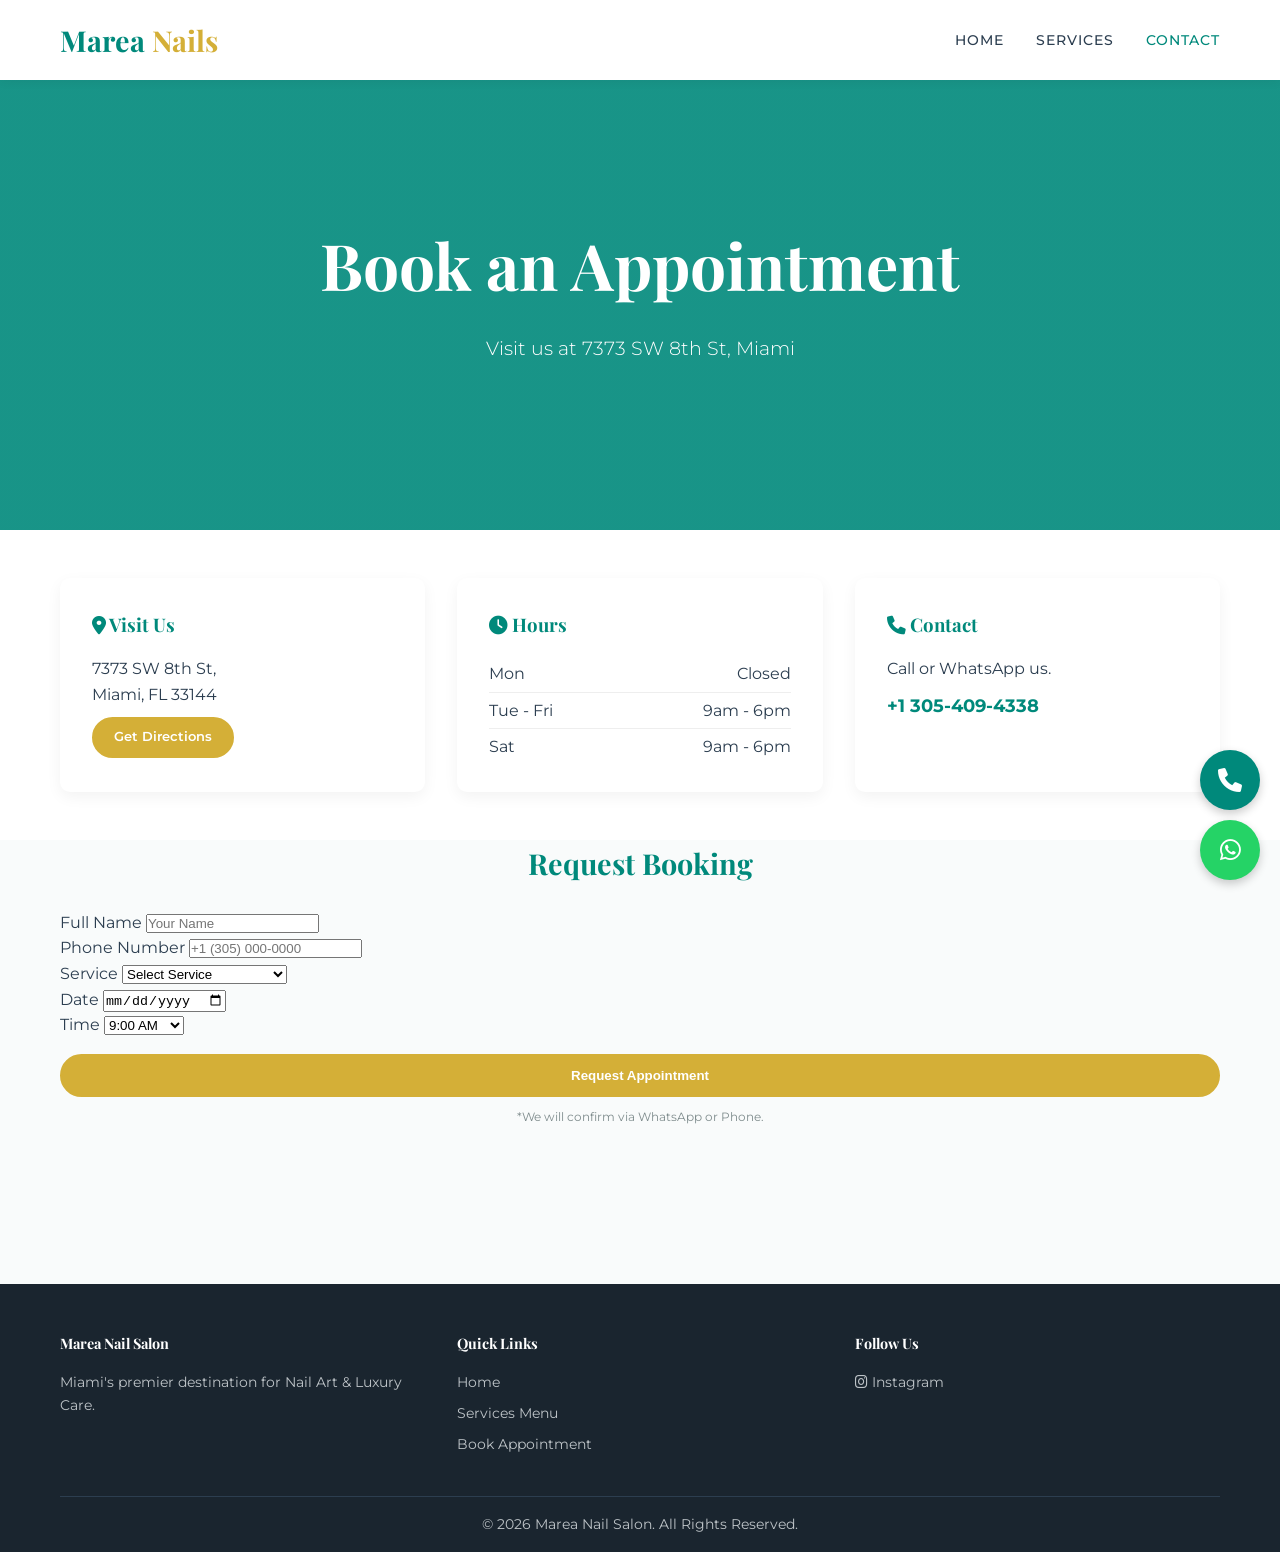
==== contact.html @ 8ba0d883 "Update contact.html" ====
<!DOCTYPE html>
<html lang="en">
<head>
    <meta charset="UTF-8">
    <meta name="viewport" content="width=device-width, initial-scale=1.0">
    <title>Book Appointment | Marea Nail Salon, Miami</title>
    <link rel="stylesheet" href="style.css">
    <link href="https://fonts.googleapis.com/css2?family=Montserrat:wght@300;400;600;700&family=Playfair+Display:wght@700&display=swap" rel="stylesheet">
    <link rel="stylesheet" href="https://cdnjs.cloudflare.com/ajax/libs/font-awesome/6.0.0/css/all.min.css">
</head>
<body>

    <!-- Floating Buttons -->
    <div class="floating-btns">
        <a href="tel:+13054094338" class="float-btn call-float" title="Call Us">
            <i class="fas fa-phone"></i>
        </a>
        <a href="https://wa.me/13054094338" target="_blank" class="float-btn wa-float" title="WhatsApp">
            <i class="fab fa-whatsapp"></i>
        </a>
    </div>

    <!-- Navigation -->
    <header>
        <div class="container nav-container">
            <a href="index.html" class="logo">Marea<span> Nails</span></a>
            <div class="hamburger" id="hamburger">
                <span class="bar"></span>
                <span class="bar"></span>
                <span class="bar"></span>
            </div>
            <ul class="nav-menu" id="nav-menu">
                <li><a href="index.html" class="nav-link">Home</a></li>
                <li><a href="services.html" class="nav-link">Services</a></li>
                <li><a href="contact.html" class="nav-link active">Contact</a></li>
            </ul>
        </div>
    </header>

    <!-- Inner Hero -->
    <section class="hero" style="height: 50vh; background: linear-gradient(rgba(0, 137, 123, 0.9), rgba(0, 137, 123, 0.9)), url('https://images.unsplash.com/photo-1522337360788-8b13dee7a37e?ixlib=rb-1.2.1&auto=format&fit=crop&w=1950&q=80');">
        <div class="container hero-content">
            <h1>Book an Appointment</h1>
            <p>Visit us at 7373 SW 8th St, Miami</p>
        </div>
    </section>

    <!-- Contact Details -->
    <section class="services-preview" style="background: var(--white); padding: 3rem 0;">
        <div class="container">
            <div class="service-grid">
                <div class="service-card" style="text-align: left;">
                    <h3><i class="fas fa-map-marker-alt"></i> Visit Us</h3>
                    <p style="margin-bottom: 10px;">7373 SW 8th St,<br>Miami, FL 33144</p>
                    <a href="https://www.google.com/maps/place/Marea+Nail+Salon" target="_blank" class="btn" style="font-size: 0.8rem; padding: 8px 20px;">Get Directions</a>
                </div>
                <div class="service-card" style="text-align: left;">
                    <h3><i class="fas fa-clock"></i> Hours</h3>
                    <ul style="list-style: none; padding: 0;">
                        <li style="display:flex; justify-content:space-between; border-bottom:1px solid #eee; padding: 5px 0;"><span>Mon</span> <span>Closed</span></li>
                        <li style="display:flex; justify-content:space-between; border-bottom:1px solid #eee; padding: 5px 0;"><span>Tue - Fri</span> <span>9am - 6pm</span></li>
                        <li style="display:flex; justify-content:space-between; margin-top: 5px;"><span>Sat</span> <span>9am - 6pm</span></li>
                    </ul>
                </div>
                <div class="service-card" style="text-align: left;">
                    <h3><i class="fas fa-phone"></i> Contact</h3>
                    <p style="margin-bottom: 10px;">Call or WhatsApp us.</p>
                    <p style="font-weight: bold; color: var(--primary-color); font-size: 1.1rem;">+1 305-409-4338</p>
                </div>
            </div>
        </div>
    </section>

    <!-- Booking Form Section (MOBILE RESPONSIVE) -->
    <section class="form-section">
        <div class="container">
            <div class="contact-form-wrapper">
                <h2 class="section-title" style="margin-bottom: 1.5rem; font-size: 1.8rem;">Request Booking</h2>
                <form class="booking-form" action="#" method="POST" onsubmit="return handleSubmit(event)">
                    <div class="form-group">
                        <label for="name">Full Name</label>
                        <input type="text" id="name" name="name" required placeholder="Your Name">
                    </div>
                    
                    <div class="form-group">
                        <label for="phone">Phone Number</label>
                        <input type="tel" id="phone" name="phone" required placeholder="+1 (305) 000-0000">
                    </div>

                    <div class="form-group">
                        <label for="service-select">Service</label>
                        <select id="service-select" name="service" required>
                            <option value="" disabled selected>Select Service</option>
                            <option value="manicure">Classic Manicure ($25)</option>
                            <option value="gel-mani">Gel Manicure ($40)</option>
                            <option value="pedicure">Spa Pedicure ($45)</option>
                            <option value="acrylic">Acrylic Full Set ($65)</option>
                            <option value="sns">Gel Powder / SNS ($55)</option>
                            <option value="nail-art">Nail Art (+$5)</option>
                        </select>
                    </div>

                    <div class="form-group-row">
                        <div class="form-group">
                            <label for="date">Date</label>
                            <input type="date" id="date" name="date" required>
                        </div>
                        <div class="form-group">
                            <label for="time">Time</label>
                            <select id="time" name="time" required>
                                <option value="09:00">9:00 AM</option>
                                <option value="10:00">10:00 AM</option>
                                <option value="11:00">11:00 AM</option>
                                <option value="12:00">12:00 PM</option>
                                <option value="13:00">1:00 PM</option>
                                <option value="14:00">2:00 PM</option>
                                <option value="15:00">3:00 PM</option>
                                <option value="16:00">4:00 PM</option>
                                <option value="17:00">5:00 PM</option>
                            </select>
                        </div>
                    </div>

                    <button type="submit" class="btn" style="width: 100%; margin-top: 1rem;">Request Appointment</button>
                    <p style="font-size: 0.75rem; color: #7f8c8d; margin-top: 10px; text-align: center;">
                        *We will confirm via WhatsApp or Phone.
                    </p>
                </form>
            </div>
        </div>
    </section>

    <!-- Google Map Section -->
    <section class="map-section">
        <div class="container">
            <div class="map-wrapper">
                <iframe 
                    src="https://www.google.com/maps/embed?pb=!1m18!1m12!1m3!1d3593.2242495272693!2d-80.31745868454243!3d25.7629957!2m3!1f0!2f0!3f0!3m2!1i1024!2i768!4f13.1!3m3!1m2!1s0x88d9b927bfe1be6d%3A0x39bfb648c29a3a90!2sMarea%20Nail%20Salon!5e0!3m2!1sen!2sus!4v1656521342342!5m2!1sen!2sus" 
                    width="100%" 
                    height="100%" 
                    style="border:0;" 
                    allowfullscreen="" 
                    loading="lazy" 
                    referrerpolicy="no-referrer-when-downgrade">
                </iframe>
            </div>
        </div>
    </section>

    <!-- Footer -->
    <footer>
        <div class="container">
            <div class="footer-grid">
                <div class="footer-col">
                    <h4>Marea Nail Salon</h4>
                    <p>Miami's premier destination for Nail Art & Luxury Care.</p>
                </div>
                <div class="footer-col">
                    <h4>Quick Links</h4>
                    <ul>
                        <li><a href="index.html">Home</a></li>
                        <li><a href="services.html">Services Menu</a></li>
                        <li><a href="contact.html">Book Appointment</a></li>
                    </ul>
                </div>
                <div class="footer-col">
                    <h4>Follow Us</h4>
                    <a href="https://www.instagram.com/mareanailsalon/?hl=en" target="_blank"><i class="fab fa-instagram"></i> Instagram</a>
                </div>
            </div>
            <div class="copyright">
                &copy; <span id="year"></span> Marea Nail Salon. All Rights Reserved.
            </div>
        </div>
    </footer>

    <script src="script.js"></script>
    
    <!-- WhatsApp Form Handler -->
    <script>
        function handleSubmit(e) {
            e.preventDefault();
            const name = document.getElementById('name').value;
            const phone = document.getElementById('phone').value;
            const service = document.getElementById('service-select').options[document.getElementById('service-select').selectedIndex].text;
            const date = document.getElementById('date').value;
            const time = document.getElementById('time').value;
            const salonNumber = "13054094338";
            const message = `Hi Marea Nails, I would like to book an appointment:%0A*Name:* ${name}%0A*Phone:* ${phone}%0A*Service:* ${service}%0A*Date:* ${date}%0A*Time:* ${time}`;
            window.open(`https://wa.me/${salonNumber}?text=${message}`, '_blank');
        }
        document.addEventListener('DOMContentLoaded', function() {
            const dateInput = document.getElementById('date');
            const today = new Date().toISOString().split('T')[0];
            dateInput.setAttribute('min', today);
        });
    </script>
</body>
</html>
---- style.css ----
/* --- GLOBAL VARIABLES & RESET --- */
:root {
    --primary-color: #00897b;
    --primary-dark: #005d54;
    --accent-color: #d4af37;
    --text-dark: #2c3e50;
    --text-light: #7f8c8d;
    --bg-light: #f9fbfb;
    --white: #ffffff;
    --font-heading: 'Playfair Display', serif;
    --font-body: 'Montserrat', sans-serif;
}

* { margin: 0; padding: 0; box-sizing: border-box; }

body { font-family: var(--font-body); color: var(--text-dark); line-height: 1.6; background-color: var(--bg-light); overflow-x: hidden; }

a { text-decoration: none; color: inherit; transition: 0.3s; }
ul { list-style: none; }
img { max-width: 100%; display: block; }

h1, h2, h3 { font-family: var(--font-heading); font-weight: 700; color: var(--text-dark); }

.container { max-width: 1200px; margin: 0 auto; padding: 0 20px; }

.section-title { text-align: center; margin-bottom: 3rem; font-size: 2.5rem; color: var(--primary-color); }
.section-title span { color: var(--accent-color); }

/* --- HEADER --- */
header { background: var(--white); box-shadow: 0 2px 10px rgba(0,0,0,0.05); position: sticky; top: 0; z-index: 1000; }

.nav-container { display: flex; justify-content: space-between; align-items: center; height: 80px; position: relative; }

.logo { font-family: var(--font-heading); font-size: 1.8rem; color: var(--primary-color); font-weight: bold; }
.logo span { color: var(--accent-color); }

/* --- DESKTOP MENU --- */
.nav-menu { display: flex; gap: 2rem; }

.nav-menu a { font-weight: 500; font-size: 0.9rem; text-transform: uppercase; letter-spacing: 1px; }
.nav-menu a:hover, .nav-menu a.active { color: var(--primary-color); }

/* --- HAMBURGER ICON (HIDDEN ON DESKTOP) --- */
.hamburger { display: none; cursor: pointer; }
.bar { display: block; width: 25px; height: 3px; margin: 5px auto; background-color: var(--text-dark); transition: all 0.3s ease-in-out; }

/* --- HERO --- */
.hero { height: 90vh; background: linear-gradient(rgba(0, 137, 123, 0.8), rgba(0, 137, 123, 0.8)), url('https://images.unsplash.com/photo-1604654894610-df63bc536371?ixlib=rb-1.2.1&auto=format&fit=crop&w=1950&q=80'); background-size: cover; background-position: center; display: flex; align-items: center; justify-content: center; text-align: center; color: var(--white); }

.hero-content h1 { font-size: 4rem; margin-bottom: 1rem; color: var(--white); }
.hero-content p { font-size: 1.2rem; margin-bottom: 2rem; font-weight: 300; }

.btn { display: inline-block; padding: 12px 30px; background: var(--accent-color); color: var(--white); font-weight: 600; border-radius: 30px; border: 2px solid var(--accent-color); }
.btn:hover { background: transparent; color: var(--accent-color); }

/* --- INFO BAR --- */
.info-bar { background: var(--primary-color); color: var(--white); padding: 2rem 0; }
.info-grid { display: grid; grid-template-columns: repeat(auto-fit, minmax(250px, 1fr)); gap: 2rem; text-align: center; }
.info-item i { font-size: 1.5rem; margin-bottom: 0.5rem; color: var(--accent-color); }

/* --- SERVICES --- */
.services-preview { padding: 5rem 0; }
.service-grid { display: grid; grid-template-columns: repeat(auto-fit, minmax(300px, 1fr)); gap: 2rem; }
.service-card { background: var(--white); padding: 2rem; border-radius: 10px; box-shadow: 0 5px 15px rgba(0,0,0,0.05); text-align: center; transition: transform 0.3s; }
.service-card:hover { transform: translateY(-10px); }
.service-card h3 { margin-bottom: 1rem; color: var(--primary-color); }
.price { font-size: 1.2rem; font-weight: bold; color: var(--accent-color); margin-top: 1rem; display: block; }

/* --- FOOTER --- */
footer { background: #1a252f; color: #bdc3c7; padding: 3rem 0 1rem 0; font-size: 0.9rem; }
.footer-grid { display: grid; grid-template-columns: repeat(auto-fit, minmax(250px, 1fr)); gap: 2rem; margin-bottom: 2rem; }
.footer-col h4 { color: var(--white); margin-bottom: 1rem; font-family: var(--font-heading); }
.footer-col ul li { margin-bottom: 0.5rem; }
.copyright { text-align: center; padding-top: 1rem; border-top: 1px solid #2c3e50; }

/* --- FLOATING BUTTONS --- */
.floating-btns { position: fixed; bottom: 20px; right: 20px; display: flex; flex-direction: column; gap: 10px; z-index: 999; }
.float-btn { display: flex; align-items: center; justify-content: center; width: 60px; height: 60px; border-radius: 50%; color: white; font-size: 1.5rem; box-shadow: 0 4px 10px rgba(0,0,0,0.2); transition: transform 0.3s; }
.float-btn:hover { transform: scale(1.1); }
.call-float { background: var(--primary-color); }
.wa-float { background: #25D366; }

/* --- MOBILE RESPONSIVE (MAX WIDTH 768px) --- */
@media (max-width: 768px) {
    .hero-content h1 { font-size: 2.5rem; }
    
    /* SHOW HAMBURGER */
    .hamburger { display: block; }
    
    /* HIDE DESKTOP MENU */
    .nav-menu {
        position: fixed;
        left: -100%;
        top: 80px;
        flex-direction: column;
        background-color: var(--white);
        width: 100%;
        height: calc(100vh - 80px);
        text-align: center;
        transition: 0.3s;
        box-shadow: 0 10px 10px rgba(0,0,0,0.1);
        padding-top: 2rem;
    }
    
    .nav-menu.active { left: 0; }
    .nav-menu .nav-link { padding: 1.5rem 0; font-size: 1.2rem; display: block; width: 100%; border-bottom: 1px solid #eee; }
    
    /* ANIMATE HAMBURGER TO X */
    .hamburger.active .bar:nth-child(2) { opacity: 0; }
    .hamburger.active .bar:nth-child(1) { transform: translateY(8px) rotate(45deg); }
    .hamburger.active .bar:nth-child(3) { transform: translateY(-8px) rotate(-45deg); }
}
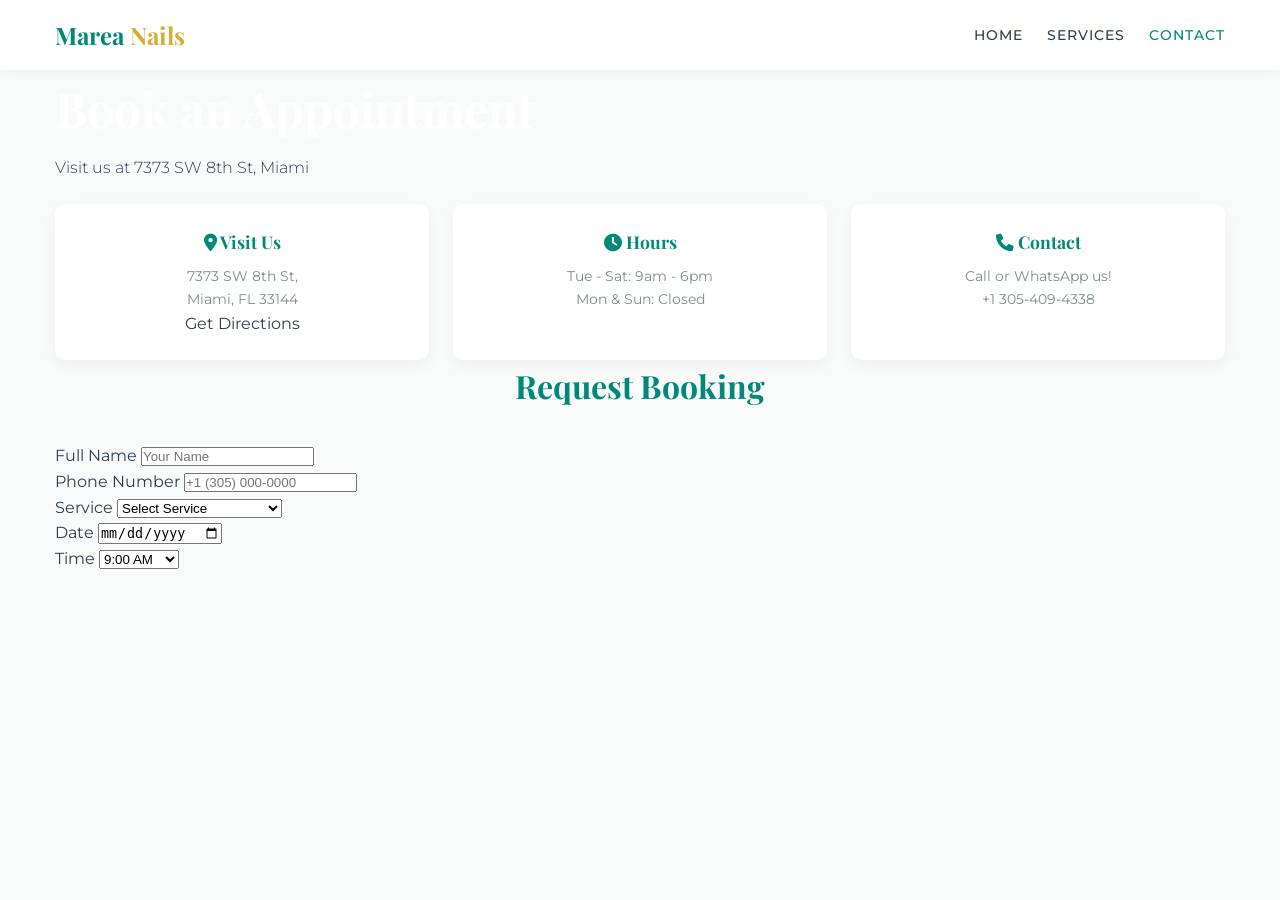
==== commit 2d8674e6: "Update contact.html" ====
--- a/contact.html
+++ b/contact.html
@@ -38,7 +38,7 @@
     </header>
 
     <!-- Inner Hero -->
-    <section class="hero" style="height: 50vh; background: linear-gradient(rgba(0, 137, 123, 0.9), rgba(0, 137, 123, 0.9)), url('https://images.unsplash.com/photo-1522337360788-8b13dee7a37e?ixlib=rb-1.2.1&auto=format&fit=crop&w=1950&q=80');">
+    <section class="mini-hero">
         <div class="container hero-content">
             <h1>Book an Appointment</h1>
             <p>Visit us at 7373 SW 8th St, Miami</p>
@@ -46,47 +46,41 @@
     </section>
 
     <!-- Contact Details -->
-    <section class="services-preview" style="background: var(--white); padding: 3rem 0;">
+    <section class="contact-details">
         <div class="container">
             <div class="service-grid">
-                <div class="service-card" style="text-align: left;">
+                <div class="service-card">
                     <h3><i class="fas fa-map-marker-alt"></i> Visit Us</h3>
-                    <p style="margin-bottom: 10px;">7373 SW 8th St,<br>Miami, FL 33144</p>
-                    <a href="https://www.google.com/maps/place/Marea+Nail+Salon" target="_blank" class="btn" style="font-size: 0.8rem; padding: 8px 20px;">Get Directions</a>
+                    <p>7373 SW 8th St,<br>Miami, FL 33144</p>
+                    <a href="https://www.google.com/maps/place/Marea+Nail+Salon" target="_blank" class="btn-sm">Get Directions</a>
                 </div>
-                <div class="service-card" style="text-align: left;">
+                <div class="service-card">
                     <h3><i class="fas fa-clock"></i> Hours</h3>
-                    <ul style="list-style: none; padding: 0;">
-                        <li style="display:flex; justify-content:space-between; border-bottom:1px solid #eee; padding: 5px 0;"><span>Mon</span> <span>Closed</span></li>
-                        <li style="display:flex; justify-content:space-between; border-bottom:1px solid #eee; padding: 5px 0;"><span>Tue - Fri</span> <span>9am - 6pm</span></li>
-                        <li style="display:flex; justify-content:space-between; margin-top: 5px;"><span>Sat</span> <span>9am - 6pm</span></li>
-                    </ul>
+                    <p>Tue - Sat: 9am - 6pm<br>Mon & Sun: Closed</p>
                 </div>
-                <div class="service-card" style="text-align: left;">
+                <div class="service-card">
                     <h3><i class="fas fa-phone"></i> Contact</h3>
-                    <p style="margin-bottom: 10px;">Call or WhatsApp us.</p>
-                    <p style="font-weight: bold; color: var(--primary-color); font-size: 1.1rem;">+1 305-409-4338</p>
+                    <p>Call or WhatsApp us!</p>
+                    <p class="phone-num">+1 305-409-4338</p>
                 </div>
             </div>
         </div>
     </section>
 
-    <!-- Booking Form Section (MOBILE RESPONSIVE) -->
+    <!-- Booking Form -->
     <section class="form-section">
         <div class="container">
             <div class="contact-form-wrapper">
-                <h2 class="section-title" style="margin-bottom: 1.5rem; font-size: 1.8rem;">Request Booking</h2>
+                <h2 class="section-title">Request Booking</h2>
                 <form class="booking-form" action="#" method="POST" onsubmit="return handleSubmit(event)">
                     <div class="form-group">
                         <label for="name">Full Name</label>
                         <input type="text" id="name" name="name" required placeholder="Your Name">
                     </div>
-                    
                     <div class="form-group">
                         <label for="phone">Phone Number</label>
                         <input type="tel" id="phone" name="phone" required placeholder="+1 (305) 000-0000">
                     </div>
-
                     <div class="form-group">
                         <label for="service-select">Service</label>
                         <select id="service-select" name="service" required>
@@ -99,7 +93,6 @@
                             <option value="nail-art">Nail Art (+$5)</option>
                         </select>
                     </div>
-
                     <div class="form-group-row">
                         <div class="form-group">
                             <label for="date">Date</label>
@@ -111,89 +104,4 @@
                                 <option value="09:00">9:00 AM</option>
                                 <option value="10:00">10:00 AM</option>
                                 <option value="11:00">11:00 AM</option>
-                                <option value="12:00">12:00 PM</option>
-                                <option value="13:00">1:00 PM</option>
-                                <option value="14:00">2:00 PM</option>
-                                <option value="15:00">3:00 PM</option>
-                                <option value="16:00">4:00 PM</option>
-                                <option value="17:00">5:00 PM</option>
-                            </select>
-                        </div>
-                    </div>
-
-                    <button type="submit" class="btn" style="width: 100%; margin-top: 1rem;">Request Appointment</button>
-                    <p style="font-size: 0.75rem; color: #7f8c8d; margin-top: 10px; text-align: center;">
-                        *We will confirm via WhatsApp or Phone.
-                    </p>
-                </form>
-            </div>
-        </div>
-    </section>
-
-    <!-- Google Map Section -->
-    <section class="map-section">
-        <div class="container">
-            <div class="map-wrapper">
-                <iframe 
-                    src="https://www.google.com/maps/embed?pb=!1m18!1m12!1m3!1d3593.2242495272693!2d-80.31745868454243!3d25.7629957!2m3!1f0!2f0!3f0!3m2!1i1024!2i768!4f13.1!3m3!1m2!1s0x88d9b927bfe1be6d%3A0x39bfb648c29a3a90!2sMarea%20Nail%20Salon!5e0!3m2!1sen!2sus!4v1656521342342!5m2!1sen!2sus" 
-                    width="100%" 
-                    height="100%" 
-                    style="border:0;" 
-                    allowfullscreen="" 
-                    loading="lazy" 
-                    referrerpolicy="no-referrer-when-downgrade">
-                </iframe>
-            </div>
-        </div>
-    </section>
-
-    <!-- Footer -->
-    <footer>
-        <div class="container">
-            <div class="footer-grid">
-                <div class="footer-col">
-                    <h4>Marea Nail Salon</h4>
-                    <p>Miami's premier destination for Nail Art & Luxury Care.</p>
-                </div>
-                <div class="footer-col">
-                    <h4>Quick Links</h4>
-                    <ul>
-                        <li><a href="index.html">Home</a></li>
-                        <li><a href="services.html">Services Menu</a></li>
-                        <li><a href="contact.html">Book Appointment</a></li>
-                    </ul>
-                </div>
-                <div class="footer-col">
-                    <h4>Follow Us</h4>
-                    <a href="https://www.instagram.com/mareanailsalon/?hl=en" target="_blank"><i class="fab fa-instagram"></i> Instagram</a>
-                </div>
-            </div>
-            <div class="copyright">
-                &copy; <span id="year"></span> Marea Nail Salon. All Rights Reserved.
-            </div>
-        </div>
-    </footer>
-
-    <script src="script.js"></script>
-    
-    <!-- WhatsApp Form Handler -->
-    <script>
-        function handleSubmit(e) {
-            e.preventDefault();
-            const name = document.getElementById('name').value;
-            const phone = document.getElementById('phone').value;
-            const service = document.getElementById('service-select').options[document.getElementById('service-select').selectedIndex].text;
-            const date = document.getElementById('date').value;
-            const time = document.getElementById('time').value;
-            const salonNumber = "13054094338";
-            const message = `Hi Marea Nails, I would like to book an appointment:%0A*Name:* ${name}%0A*Phone:* ${phone}%0A*Service:* ${service}%0A*Date:* ${date}%0A*Time:* ${time}`;
-            window.open(`https://wa.me/${salonNumber}?text=${message}`, '_blank');
-        }
-        document.addEventListener('DOMContentLoaded', function() {
-            const dateInput = document.getElementById('date');
-            const today = new Date().toISOString().split('T')[0];
-            dateInput.setAttribute('min', today);
-        });
-    </script>
-</body>
-</html>
+                                <option value="12:00">
--- a/style.css
+++ b/style.css
@@ -13,100 +13,64 @@
 
 * { margin: 0; padding: 0; box-sizing: border-box; }
 
+html { scroll-behavior: smooth; }
+
 body { font-family: var(--font-body); color: var(--text-dark); line-height: 1.6; background-color: var(--bg-light); overflow-x: hidden; }
 
 a { text-decoration: none; color: inherit; transition: 0.3s; }
 ul { list-style: none; }
-img { max-width: 100%; display: block; }
 
 h1, h2, h3 { font-family: var(--font-heading); font-weight: 700; color: var(--text-dark); }
 
-.container { max-width: 1200px; margin: 0 auto; padding: 0 20px; }
+.container { max-width: 1200px; margin: 0 auto; padding: 0 15px; }
 
-.section-title { text-align: center; margin-bottom: 3rem; font-size: 2.5rem; color: var(--primary-color); }
+.section-title { text-align: center; margin-bottom: 2rem; font-size: 2rem; color: var(--primary-color); }
 .section-title span { color: var(--accent-color); }
 
 /* --- HEADER --- */
 header { background: var(--white); box-shadow: 0 2px 10px rgba(0,0,0,0.05); position: sticky; top: 0; z-index: 1000; }
-
-.nav-container { display: flex; justify-content: space-between; align-items: center; height: 80px; position: relative; }
-
-.logo { font-family: var(--font-heading); font-size: 1.8rem; color: var(--primary-color); font-weight: bold; }
+.nav-container { display: flex; justify-content: space-between; align-items: center; height: 70px; position: relative; }
+.logo { font-family: var(--font-heading); font-size: 1.5rem; color: var(--primary-color); font-weight: bold; }
 .logo span { color: var(--accent-color); }
 
 /* --- DESKTOP MENU --- */
-.nav-menu { display: flex; gap: 2rem; }
-
-.nav-menu a { font-weight: 500; font-size: 0.9rem; text-transform: uppercase; letter-spacing: 1px; }
+.nav-menu { display: flex; gap: 1.5rem; list-style: none; margin: 0; padding: 0; }
+.nav-menu a { font-weight: 500; font-size: 0.85rem; text-transform: uppercase; letter-spacing: 1px; }
 .nav-menu a:hover, .nav-menu a.active { color: var(--primary-color); }
 
-/* --- HAMBURGER ICON (HIDDEN ON DESKTOP) --- */
+/* --- HAMBURGER --- */
 .hamburger { display: none; cursor: pointer; }
 .bar { display: block; width: 25px; height: 3px; margin: 5px auto; background-color: var(--text-dark); transition: all 0.3s ease-in-out; }
 
 /* --- HERO --- */
-.hero { height: 90vh; background: linear-gradient(rgba(0, 137, 123, 0.8), rgba(0, 137, 123, 0.8)), url('https://images.unsplash.com/photo-1604654894610-df63bc536371?ixlib=rb-1.2.1&auto=format&fit=crop&w=1950&q=80'); background-size: cover; background-position: center; display: flex; align-items: center; justify-content: center; text-align: center; color: var(--white); }
+.hero { height: 70vh; min-height: 400px; background: linear-gradient(rgba(0, 137, 123, 0.8), rgba(0, 137, 123, 0.8)), url('https://images.unsplash.com/photo-1604654894610-df63bc536371?ixlib=rb-1.2.1&auto=format&fit=crop&w=1950&q=80'); background-size: cover; background-position: center; display: flex; align-items: center; justify-content: center; text-align: center; color: var(--white); }
+.hero-content h1 { font-size: 3rem; margin-bottom: 0.5rem; color: var(--white); }
+.hero-content p { font-size: 1rem; margin-bottom: 1.5rem; font-weight: 300; }
 
-.hero-content h1 { font-size: 4rem; margin-bottom: 1rem; color: var(--white); }
-.hero-content p { font-size: 1.2rem; margin-bottom: 2rem; font-weight: 300; }
-
-.btn { display: inline-block; padding: 12px 30px; background: var(--accent-color); color: var(--white); font-weight: 600; border-radius: 30px; border: 2px solid var(--accent-color); }
+.btn { display: inline-block; padding: 12px 25px; background: var(--accent-color); color: var(--white); font-weight: 600; border-radius: 30px; border: 2px solid var(--accent-color); font-size: 0.9rem; }
 .btn:hover { background: transparent; color: var(--accent-color); }
 
 /* --- INFO BAR --- */
-.info-bar { background: var(--primary-color); color: var(--white); padding: 2rem 0; }
-.info-grid { display: grid; grid-template-columns: repeat(auto-fit, minmax(250px, 1fr)); gap: 2rem; text-align: center; }
-.info-item i { font-size: 1.5rem; margin-bottom: 0.5rem; color: var(--accent-color); }
+.info-bar { background: var(--primary-color); color: var(--white); padding: 1.5rem 0; }
+.info-grid { display: grid; grid-template-columns: repeat(3, 1fr); gap: 1rem; text-align: center; }
+.info-item i { font-size: 1.2rem; margin-bottom: 0.5rem; color: var(--accent-color); }
+.info-item p { font-size: 0.9rem; }
 
-/* --- SERVICES --- */
-.services-preview { padding: 5rem 0; }
-.service-grid { display: grid; grid-template-columns: repeat(auto-fit, minmax(300px, 1fr)); gap: 2rem; }
-.service-card { background: var(--white); padding: 2rem; border-radius: 10px; box-shadow: 0 5px 15px rgba(0,0,0,0.05); text-align: center; transition: transform 0.3s; }
-.service-card:hover { transform: translateY(-10px); }
-.service-card h3 { margin-bottom: 1rem; color: var(--primary-color); }
-.price { font-size: 1.2rem; font-weight: bold; color: var(--accent-color); margin-top: 1rem; display: block; }
+/* --- SERVICES PREVIEW --- */
+.services-preview { padding: 3rem 0; }
+.service-grid { display: grid; grid-template-columns: repeat(3, 1fr); gap: 1.5rem; }
+.service-card { background: var(--white); padding: 1.5rem; border-radius: 10px; box-shadow: 0 5px 15px rgba(0,0,0,0.05); text-align: center; transition: transform 0.3s; }
+.service-card:hover { transform: translateY(-5px); }
+.service-card h3 { margin-bottom: 0.5rem; font-size: 1.1rem; color: var(--primary-color); }
+.service-card p { font-size: 0.9rem; color: var(--text-light); }
+.price { font-size: 1.1rem; font-weight: bold; color: var(--accent-color); margin-top: 0.5rem; display: block;}
 
 /* --- FOOTER --- */
-footer { background: #1a252f; color: #bdc3c7; padding: 3rem 0 1rem 0; font-size: 0.9rem; }
-.footer-grid { display: grid; grid-template-columns: repeat(auto-fit, minmax(250px, 1fr)); gap: 2rem; margin-bottom: 2rem; }
-.footer-col h4 { color: var(--white); margin-bottom: 1rem; font-family: var(--font-heading); }
-.footer-col ul li { margin-bottom: 0.5rem; }
-.copyright { text-align: center; padding-top: 1rem; border-top: 1px solid #2c3e50; }
+footer { background: #1a252f; color: #bdc3c7; padding: 2rem 0 1rem 0; font-size: 0.85rem; }
+.footer-grid { display: grid; grid-template-columns: repeat(3, 1fr); gap: 1.5rem; margin-bottom: 1.5rem; }
+.footer-col h4 { color: var(--white); margin-bottom: 0.8rem; font-size: 1rem; font-family: var(--font-heading); }
+.footer-col ul li { margin-bottom: 0.4rem; }
+.copyright { text-align: center; padding-top: 1rem; border-top: 1px solid #2c3e50; font-size: 0.8rem; }
 
 /* --- FLOATING BUTTONS --- */
-.floating-btns { position: fixed; bottom: 20px; right: 20px; display: flex; flex-direction: column; gap: 10px; z-index: 999; }
-.float-btn { display: flex; align-items: center; justify-content: center; width: 60px; height: 60px; border-radius: 50%; color: white; font-size: 1.5rem; box-shadow: 0 4px 10px rgba(0,0,0,0.2); transition: transform 0.3s; }
-.float-btn:hover { transform: scale(1.1); }
-.call-float { background: var(--primary-color); }
-.wa-float { background: #25D366; }
-
-/* --- MOBILE RESPONSIVE (MAX WIDTH 768px) --- */
-@media (max-width: 768px) {
-    .hero-content h1 { font-size: 2.5rem; }
-    
-    /* SHOW HAMBURGER */
-    .hamburger { display: block; }
-    
-    /* HIDE DESKTOP MENU */
-    .nav-menu {
-        position: fixed;
-        left: -100%;
-        top: 80px;
-        flex-direction: column;
-        background-color: var(--white);
-        width: 100%;
-        height: calc(100vh - 80px);
-        text-align: center;
-        transition: 0.3s;
-        box-shadow: 0 10px 10px rgba(0,0,0,0.1);
-        padding-top: 2rem;
-    }
-    
-    .nav-menu.active { left: 0; }
-    .nav-menu .nav-link { padding: 1.5rem 0; font-size: 1.2rem; display: block; width: 100%; border-bottom: 1px solid #eee; }
-    
-    /* ANIMATE HAMBURGER TO X */
-    .hamburger.active .bar:nth-child(2) { opacity: 0; }
-    .hamburger.active .bar:nth-child(1) { transform: translateY(8px) rotate(45deg); }
-    .hamburger.active .bar:nth-child(3) { transform: translateY(-8px) rotate(-45deg); }
-}
+.floating-btns { position: fixed; bottom
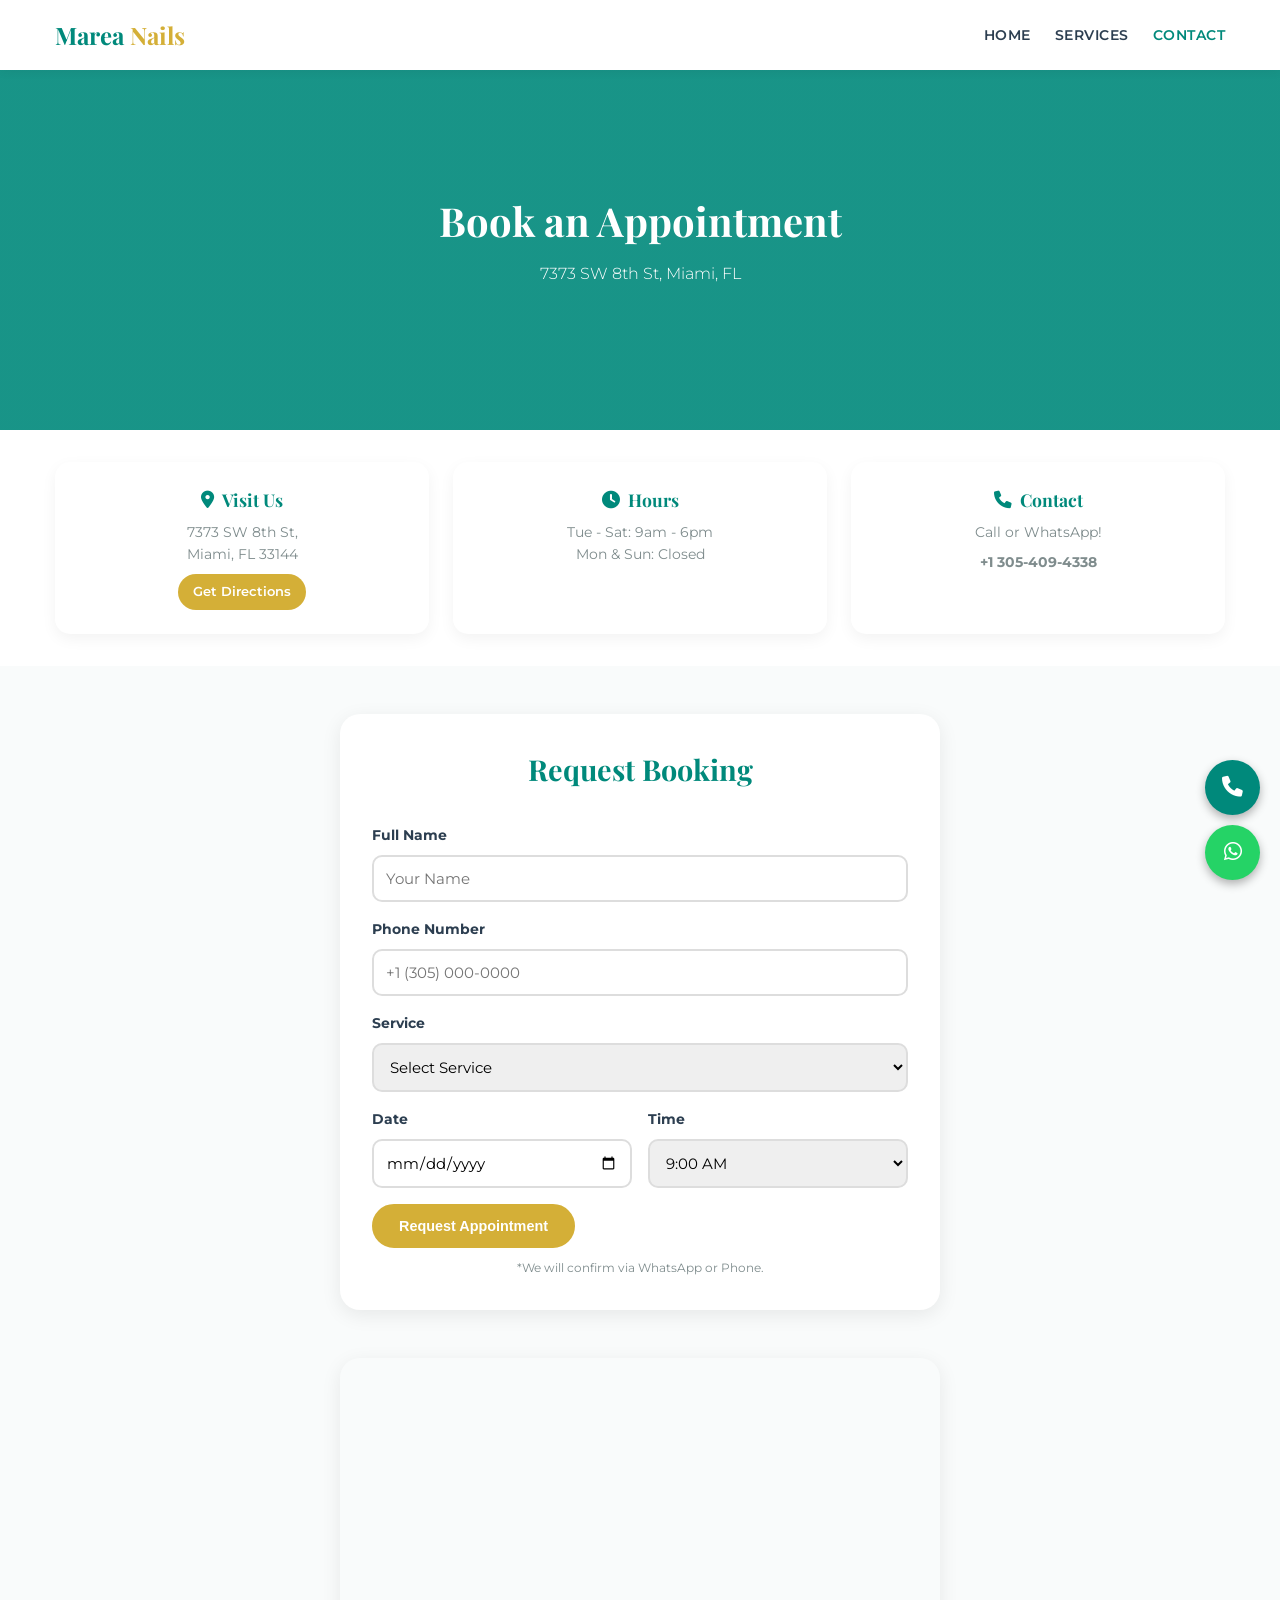
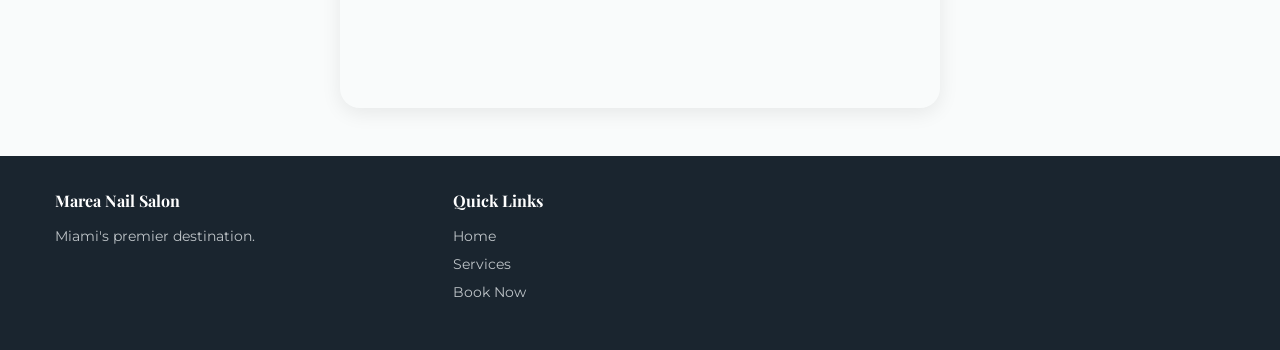
==== commit da1895a0: "Update contact.html" ====
--- a/contact.html
+++ b/contact.html
@@ -3,7 +3,7 @@
 <head>
     <meta charset="UTF-8">
     <meta name="viewport" content="width=device-width, initial-scale=1.0">
-    <title>Book Appointment | Marea Nail Salon, Miami</title>
+    <title>Book Appointment | Marea Nail Salon</title>
     <link rel="stylesheet" href="style.css">
     <link href="https://fonts.googleapis.com/css2?family=Montserrat:wght@300;400;600;700&family=Playfair+Display:wght@700&display=swap" rel="stylesheet">
     <link rel="stylesheet" href="https://cdnjs.cloudflare.com/ajax/libs/font-awesome/6.0.0/css/all.min.css">
@@ -12,23 +12,15 @@
 
     <!-- Floating Buttons -->
     <div class="floating-btns">
-        <a href="tel:+13054094338" class="float-btn call-float" title="Call Us">
-            <i class="fas fa-phone"></i>
-        </a>
-        <a href="https://wa.me/13054094338" target="_blank" class="float-btn wa-float" title="WhatsApp">
-            <i class="fab fa-whatsapp"></i>
-        </a>
+        <a href="tel:+13054094338" class="float-btn call-float" title="Call Us"><i class="fas fa-phone"></i></a>
+        <a href="https://wa.me/13054094338" target="_blank" class="float-btn wa-float" title="WhatsApp"><i class="fab fa-whatsapp"></i></a>
     </div>
 
     <!-- Navigation -->
     <header>
         <div class="container nav-container">
             <a href="index.html" class="logo">Marea<span> Nails</span></a>
-            <div class="hamburger" id="hamburger">
-                <span class="bar"></span>
-                <span class="bar"></span>
-                <span class="bar"></span>
-            </div>
+            <div class="hamburger" id="hamburger"><span class="bar"></span><span class="bar"></span><span class="bar"></span></div>
             <ul class="nav-menu" id="nav-menu">
                 <li><a href="index.html" class="nav-link">Home</a></li>
                 <li><a href="services.html" class="nav-link">Services</a></li>
@@ -41,7 +33,7 @@
     <section class="mini-hero">
         <div class="container hero-content">
             <h1>Book an Appointment</h1>
-            <p>Visit us at 7373 SW 8th St, Miami</p>
+            <p>7373 SW 8th St, Miami, FL</p>
         </div>
     </section>
 
@@ -49,20 +41,9 @@
     <section class="contact-details">
         <div class="container">
             <div class="service-grid">
-                <div class="service-card">
-                    <h3><i class="fas fa-map-marker-alt"></i> Visit Us</h3>
-                    <p>7373 SW 8th St,<br>Miami, FL 33144</p>
-                    <a href="https://www.google.com/maps/place/Marea+Nail+Salon" target="_blank" class="btn-sm">Get Directions</a>
-                </div>
-                <div class="service-card">
-                    <h3><i class="fas fa-clock"></i> Hours</h3>
-                    <p>Tue - Sat: 9am - 6pm<br>Mon & Sun: Closed</p>
-                </div>
-                <div class="service-card">
-                    <h3><i class="fas fa-phone"></i> Contact</h3>
-                    <p>Call or WhatsApp us!</p>
-                    <p class="phone-num">+1 305-409-4338</p>
-                </div>
+                <div class="service-card"><h3><i class="fas fa-map-marker-alt"></i> Visit Us</h3><p>7373 SW 8th St,<br>Miami, FL 33144</p><a href="https://www.google.com/maps/place/Marea+Nail+Salon" target="_blank" class="btn-sm">Get Directions</a></div>
+                <div class="service-card"><h3><i class="fas fa-clock"></i> Hours</h3><p>Tue - Sat: 9am - 6pm<br>Mon & Sun: Closed</p></div>
+                <div class="service-card"><h3><i class="fas fa-phone"></i> Contact</h3><p>Call or WhatsApp!</p><p class="phone-num">+1 305-409-4338</p></div>
             </div>
         </div>
     </section>
@@ -104,4 +85,34 @@
                                 <option value="09:00">9:00 AM</option>
                                 <option value="10:00">10:00 AM</option>
                                 <option value="11:00">11:00 AM</option>
-                                <option value="12:00">
+                                <option value="12:00">12:00 PM</option>
+                                <option value="13:00">1:00 PM</option>
+                                <option value="14:00">2:00 PM</option>
+                                <option value="15:00">3:00 PM</option>
+                                <option value="16:00">4:00 PM</option>
+                                <option value="17:00">5:00 PM</option>
+                            </select>
+                        </div>
+                    </div>
+                    <button type="submit" class="btn btn-submit">Request Appointment</button>
+                    <p style="font-size: 0.75rem; color: #7f8c8d; margin-top: 10px; text-align: center;">*We will confirm via WhatsApp or Phone.</p>
+                </form>
+            </div>
+        </div>
+    </section>
+
+    <!-- Map -->
+    <section class="map-section">
+        <div class="container">
+            <div class="map-wrapper">
+                <iframe src="https://www.google.com/maps/embed?pb=!1m18!1m12!1m3!1d3593.2242495272693!2d-80.31745868454243!3d25.7629957!2m3!1f0!2f0!3f0!3m2!1i1024!2i768!4f13.1!3m3!1m2!1s0x88d9b927bfe1be6d%3A0x39bfb648c29a3a90!2sMarea%20Nail%20Salon!5e0!3m2!1sen!2sus!4v1656521342342!5m2!1sen!2sus" width="100%" height="100%" style="border:0;" allowfullscreen="" loading="lazy"></iframe>
+            </div>
+        </div>
+    </section>
+
+    <!-- Footer -->
+    <footer>
+        <div class="container">
+            <div class="footer-grid">
+                <div class="footer-col"><h4>Marea Nail Salon</h4><p>Miami's premier destination.</p></div>
+                <div class="footer-col"><h4>Quick Links</h4><ul><li><a href="index.html">Home</a></li><li><a href="services.html">Services</a></li><li><a href="contact.html">Book Now</a></li></ul></div
--- a/style.css
+++ b/style.css
@@ -15,7 +15,13 @@
 
 html { scroll-behavior: smooth; }
 
-body { font-family: var(--font-body); color: var(--text-dark); line-height: 1.6; background-color: var(--bg-light); overflow-x: hidden; }
+body {
+    font-family: var(--font-body);
+    color: var(--text-dark);
+    line-height: 1.6;
+    background-color: var(--bg-light);
+    overflow-x: hidden;
+}
 
 a { text-decoration: none; color: inherit; transition: 0.3s; }
 ul { list-style: none; }
@@ -24,7 +30,7 @@
 
 .container { max-width: 1200px; margin: 0 auto; padding: 0 15px; }
 
-.section-title { text-align: center; margin-bottom: 2rem; font-size: 2rem; color: var(--primary-color); }
+.section-title { text-align: center; margin-bottom: 2rem; font-size: 1.8rem; color: var(--primary-color); }
 .section-title span { color: var(--accent-color); }
 
 /* --- HEADER --- */
@@ -33,44 +39,129 @@
 .logo { font-family: var(--font-heading); font-size: 1.5rem; color: var(--primary-color); font-weight: bold; }
 .logo span { color: var(--accent-color); }
 
-/* --- DESKTOP MENU --- */
-.nav-menu { display: flex; gap: 1.5rem; list-style: none; margin: 0; padding: 0; }
-.nav-menu a { font-weight: 500; font-size: 0.85rem; text-transform: uppercase; letter-spacing: 1px; }
+/* --- NAV MENU --- */
+.nav-menu {
+    display: flex;
+    gap: 1.5rem;
+    list-style: none;
+    margin: 0;
+    padding: 0;
+    align-items: center;
+}
+.nav-menu a { font-weight: 600; font-size: 0.85rem; text-transform: uppercase; letter-spacing: 0.5px; }
 .nav-menu a:hover, .nav-menu a.active { color: var(--primary-color); }
 
 /* --- HAMBURGER --- */
-.hamburger { display: none; cursor: pointer; }
-.bar { display: block; width: 25px; height: 3px; margin: 5px auto; background-color: var(--text-dark); transition: all 0.3s ease-in-out; }
+.hamburger { display: none; cursor: pointer; z-index: 1001; }
+.bar { display: block; width: 25px; height: 3px; margin: 5px auto; background-color: var(--text-dark); transition: all 0.3s ease-in-out; border-radius: 2px; }
 
 /* --- HERO --- */
-.hero { height: 70vh; min-height: 400px; background: linear-gradient(rgba(0, 137, 123, 0.8), rgba(0, 137, 123, 0.8)), url('https://images.unsplash.com/photo-1604654894610-df63bc536371?ixlib=rb-1.2.1&auto=format&fit=crop&w=1950&q=80'); background-size: cover; background-position: center; display: flex; align-items: center; justify-content: center; text-align: center; color: var(--white); }
-.hero-content h1 { font-size: 3rem; margin-bottom: 0.5rem; color: var(--white); }
+.hero { height: 80vh; min-height: 450px; background: linear-gradient(rgba(0, 137, 123, 0.85), rgba(0, 137, 123, 0.85)), url('https://images.unsplash.com/photo-1604654894610-df63bc536371?ixlib=rb-1.2.1&auto=format&fit=crop&w=1950&q=80'); background-size: cover; background-position: center; display: flex; align-items: center; justify-content: center; text-align: center; color: var(--white); }
+.hero-content h1 { font-size: 2.5rem; margin-bottom: 0.5rem; color: var(--white); }
 .hero-content p { font-size: 1rem; margin-bottom: 1.5rem; font-weight: 300; }
 
-.btn { display: inline-block; padding: 12px 25px; background: var(--accent-color); color: var(--white); font-weight: 600; border-radius: 30px; border: 2px solid var(--accent-color); font-size: 0.9rem; }
+.mini-hero { height: 40vh; min-height: 250px; background: linear-gradient(rgba(0, 137, 123, 0.9), rgba(0, 137, 123, 0.9)), url('https://images.unsplash.com/photo-1516975080664-ed2fc6a32937?ixlib=rb-1.2.1&auto=format&fit=crop&w=1950&q=80'); background-size: cover; background-position: center; display: flex; align-items: center; justify-content: center; text-align: center; color: var(--white); }
+
+/* --- BUTTONS --- */
+.btn { display: inline-block; padding: 12px 25px; background: var(--accent-color); color: var(--white); font-weight: 600; border-radius: 25px; border: 2px solid var(--accent-color); font-size: 0.9rem; }
 .btn:hover { background: transparent; color: var(--accent-color); }
+
+.btn-outline { display: inline-block; padding: 10px 25px; background: transparent; color: var(--primary-color); font-weight: 600; border-radius: 25px; border: 2px solid var(--primary-color); font-size: 0.9rem; }
+.btn-outline:hover { background: var(--primary-color); color: var(--white); }
+
+.btn-sm { display: inline-block; padding: 8px 15px; background: var(--accent-color); color: var(--white); font-weight: 600; border-radius: 20px; font-size: 0.8rem; }
 
 /* --- INFO BAR --- */
 .info-bar { background: var(--primary-color); color: var(--white); padding: 1.5rem 0; }
 .info-grid { display: grid; grid-template-columns: repeat(3, 1fr); gap: 1rem; text-align: center; }
 .info-item i { font-size: 1.2rem; margin-bottom: 0.5rem; color: var(--accent-color); }
-.info-item p { font-size: 0.9rem; }
+.info-item p { font-size: 0.85rem; }
 
-/* --- SERVICES PREVIEW --- */
+/* --- SERVICES GRID --- */
 .services-preview { padding: 3rem 0; }
 .service-grid { display: grid; grid-template-columns: repeat(3, 1fr); gap: 1.5rem; }
-.service-card { background: var(--white); padding: 1.5rem; border-radius: 10px; box-shadow: 0 5px 15px rgba(0,0,0,0.05); text-align: center; transition: transform 0.3s; }
+.service-card { background: var(--white); padding: 1.5rem; border-radius: 15px; box-shadow: 0 5px 15px rgba(0,0,0,0.05); text-align: center; transition: transform 0.3s; }
 .service-card:hover { transform: translateY(-5px); }
 .service-card h3 { margin-bottom: 0.5rem; font-size: 1.1rem; color: var(--primary-color); }
-.service-card p { font-size: 0.9rem; color: var(--text-light); }
-.price { font-size: 1.1rem; font-weight: bold; color: var(--accent-color); margin-top: 0.5rem; display: block;}
+.service-card p { font-size: 0.85rem; color: var(--text-light); margin-bottom: 0.5rem; }
+.price { font-size: 1.1rem; font-weight: bold; color: var(--accent-color); display: block; }
+
+/* --- CONTACT DETAILS --- */
+.contact-details { padding: 2rem 0; background: var(--white); }
+.contact-details .service-grid { margin-bottom: 0; }
+.contact-details .service-card h3 { display: flex; align-items: center; justify-content: center; gap: 8px; margin-bottom: 0.5rem; }
+.phone-num { font-weight: bold; color: var(--primary-color); font-size: 1.1rem; }
+
+/* --- FORM SECTION --- */
+.form-section { padding: 3rem 0; background: var(--bg-light); }
+.contact-form-wrapper { max-width: 600px; margin: 0 auto; background: var(--white); padding: 2rem; border-radius: 20px; box-shadow: 0 5px 20px rgba(0,0,0,0.08); }
+.booking-form label { display: block; font-weight: 700; font-size: 0.9rem; margin-bottom: 0.5rem; color: var(--text-dark); }
+.booking-form input, .booking-form select { width: 100%; padding: 12px; border: 2px solid #ddd; border-radius: 10px; font-family: var(--font-body); font-size: 0.95rem; margin-bottom: 1rem; }
+.booking-form input:focus, .booking-form select:focus { border-color: var(--primary-color); outline: none; }
+.form-group-row { display: grid; grid-template-columns: 1fr 1fr; gap: 1rem; }
+
+/* --- MAP SECTION --- */
+.map-section { padding: 0 0 3rem 0; background: var(--bg-light); }
+.map-wrapper { max-width: 600px; margin: 0 auto; height: 350px; border-radius: 20px; overflow: hidden; box-shadow: 0 5px 20px rgba(0,0,0,0.08); }
+.map-wrapper iframe { width: 100%; height: 100%; border: 0; }
 
 /* --- FOOTER --- */
 footer { background: #1a252f; color: #bdc3c7; padding: 2rem 0 1rem 0; font-size: 0.85rem; }
 .footer-grid { display: grid; grid-template-columns: repeat(3, 1fr); gap: 1.5rem; margin-bottom: 1.5rem; }
 .footer-col h4 { color: var(--white); margin-bottom: 0.8rem; font-size: 1rem; font-family: var(--font-heading); }
 .footer-col ul li { margin-bottom: 0.4rem; }
+.footer-col a:hover { color: var(--accent-color); }
 .copyright { text-align: center; padding-top: 1rem; border-top: 1px solid #2c3e50; font-size: 0.8rem; }
 
 /* --- FLOATING BUTTONS --- */
-.floating-btns { position: fixed; bottom
+.floating-btns { position: fixed; bottom: 20px; right: 20px; display: flex; flex-direction: column; gap: 10px; z-index: 999; }
+.float-btn { display: flex; align-items: center; justify-content: center; width: 55px; height: 55px; border-radius: 50%; color: white; font-size: 1.3rem; box-shadow: 0 4px 10px rgba(0,0,0,0.3); transition: transform 0.3s; }
+.float-btn:hover { transform: scale(1.1); }
+.call-float { background: var(--primary-color); }
+.wa-float { background: #25D366; }
+
+/* =========================================
+   MOBILE RESPONSIVE STYLES (MAX-WIDTH: 768px)
+   ========================================= */
+@media (max-width: 768px) {
+    /* Hamburger Menu */
+    .hamburger { display: block; }
+    
+    .nav-menu {
+        position: fixed;
+        top: 70px;
+        left: -100%;
+        width: 100%;
+        height: calc(100vh - 70px);
+        background-color: var(--white);
+        flex-direction: column;
+        padding-top: 2rem;
+        transition: 0.3s ease-in-out;
+        box-shadow: 0 10px 10px rgba(0,0,0,0.1);
+    }
+    
+    .nav-menu.active { left: 0; }
+    .nav-menu li { width: 100%; text-align: center; }
+    .nav-menu a { display: block; padding: 1rem 0; font-size: 1.1rem; border-bottom: 1px solid #f0f0f0; }
+    
+    /* Hero */
+    .hero-content h1 { font-size: 2rem; }
+    
+    /* Grids - Change to 1 Column */
+    .info-grid, .service-grid, .footer-grid { grid-template-columns: 1fr; gap: 1rem; }
+    
+    /* Info Bar */
+    .info-bar { padding: 1rem 0; }
+    .info-item i { font-size: 1.5rem; margin-bottom: 0.3rem; }
+    
+    /* Form */
+    .form-group-row { grid-template-columns: 1fr; }
+    .contact-form-wrapper { padding: 1.5rem; border-radius: 15px; }
+    
+    /* Map */
+    .map-wrapper { height: 300px; border-radius: 15px; }
+    
+    /* Floating Buttons */
+    .floating-btns { bottom: 15px; right: 15px; gap: 8px; }
+    .float-btn { width: 50px; height: 50px; font-size: 1.2rem; }
+}
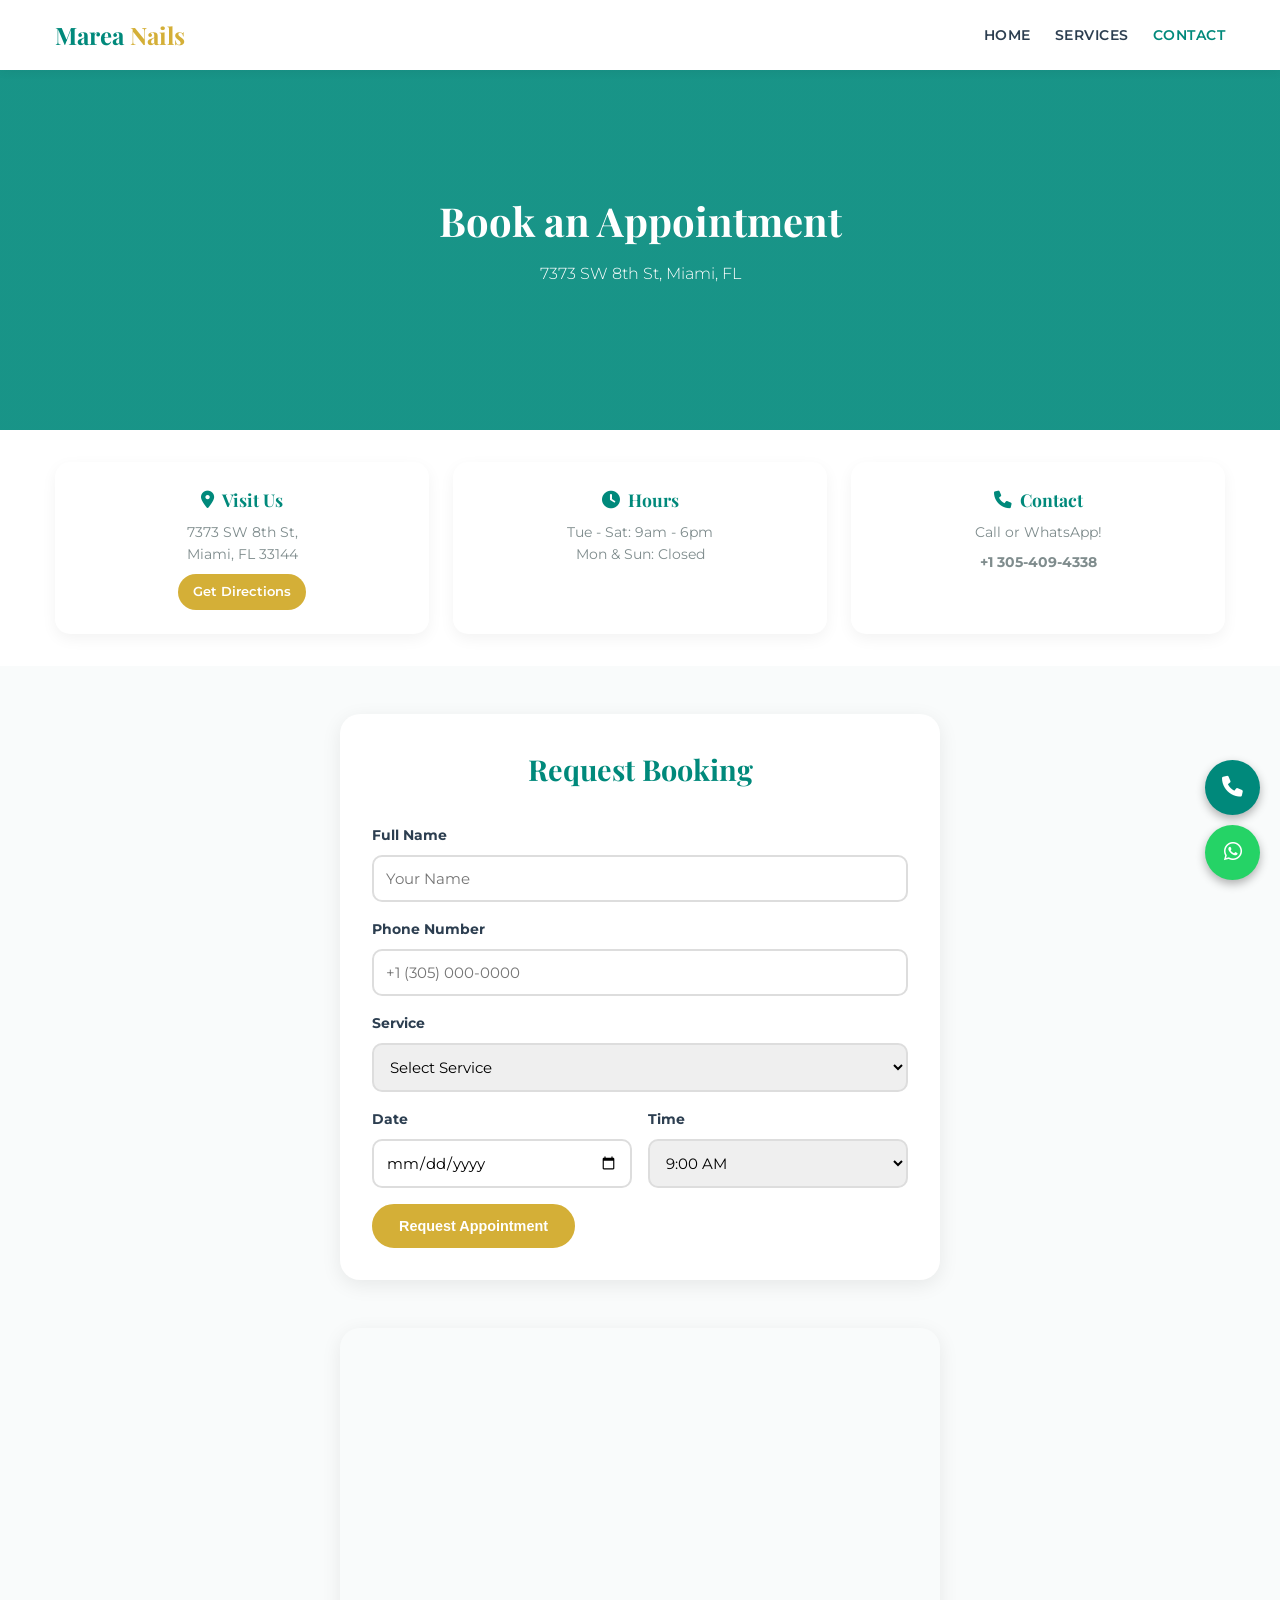
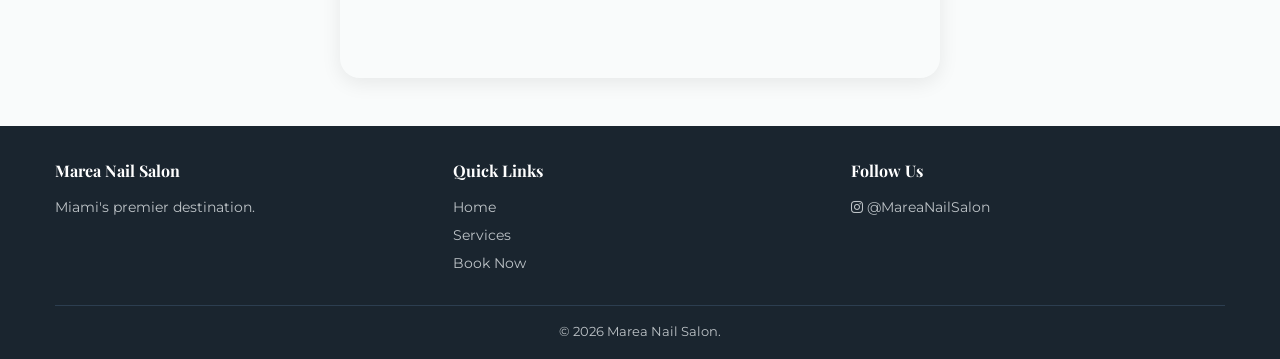
==== commit 003de858: "Update contact.html" ====
--- a/contact.html
+++ b/contact.html
@@ -20,8 +20,15 @@
     <header>
         <div class="container nav-container">
             <a href="index.html" class="logo">Marea<span> Nails</span></a>
-            <div class="hamburger" id="hamburger"><span class="bar"></span><span class="bar"></span><span class="bar"></span></div>
-            <ul class="nav-menu" id="nav-menu">
+            
+            <!-- Hamburger with onclick -->
+            <div class="hamburger" onclick="toggleMenu()">
+                <span class="bar"></span>
+                <span class="bar"></span>
+                <span class="bar"></span>
+            </div>
+            
+            <ul class="nav-menu" id="navMenu">
                 <li><a href="index.html" class="nav-link">Home</a></li>
                 <li><a href="services.html" class="nav-link">Services</a></li>
                 <li><a href="contact.html" class="nav-link active">Contact</a></li>
@@ -95,7 +102,6 @@
                         </div>
                     </div>
                     <button type="submit" class="btn btn-submit">Request Appointment</button>
-                    <p style="font-size: 0.75rem; color: #7f8c8d; margin-top: 10px; text-align: center;">*We will confirm via WhatsApp or Phone.</p>
                 </form>
             </div>
         </div>
@@ -115,4 +121,13 @@
         <div class="container">
             <div class="footer-grid">
                 <div class="footer-col"><h4>Marea Nail Salon</h4><p>Miami's premier destination.</p></div>
-                <div class="footer-col"><h4>Quick Links</h4><ul><li><a href="index.html">Home</a></li><li><a href="services.html">Services</a></li><li><a href="contact.html">Book Now</a></li></ul></div
+                <div class="footer-col"><h4>Quick Links</h4><ul><li><a href="index.html">Home</a></li><li><a href="services.html">Services</a></li><li><a href="contact.html">Book Now</a></li></ul></div>
+                <div class="footer-col"><h4>Follow Us</h4><a href="https://www.instagram.com/mareanailsalon/?hl=en" target="_blank"><i class="fab fa-instagram"></i> @MareaNailSalon</a></div>
+            </div>
+            <div class="copyright">&copy; <span id="year"></span> Marea Nail Salon.</div>
+        </div>
+    </footer>
+
+    <script src="script.js"></script>
+</body>
+</html>
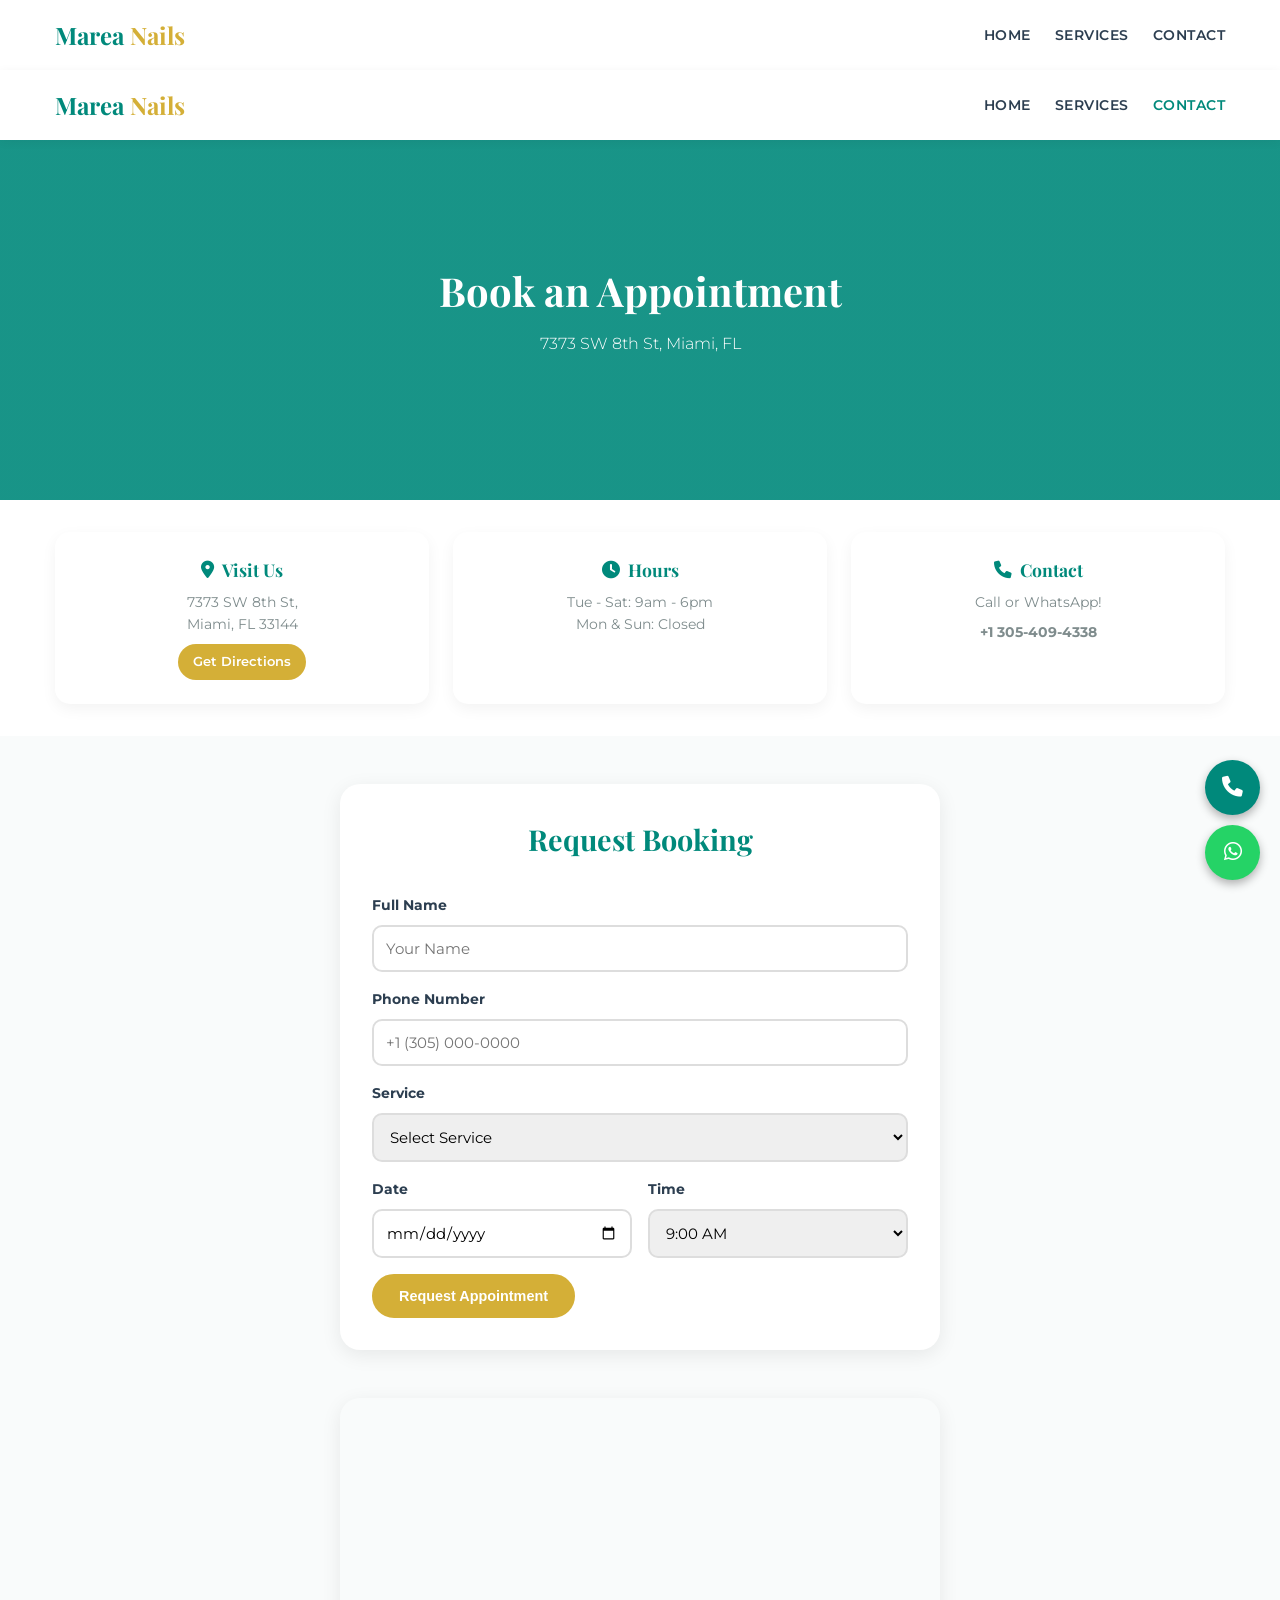
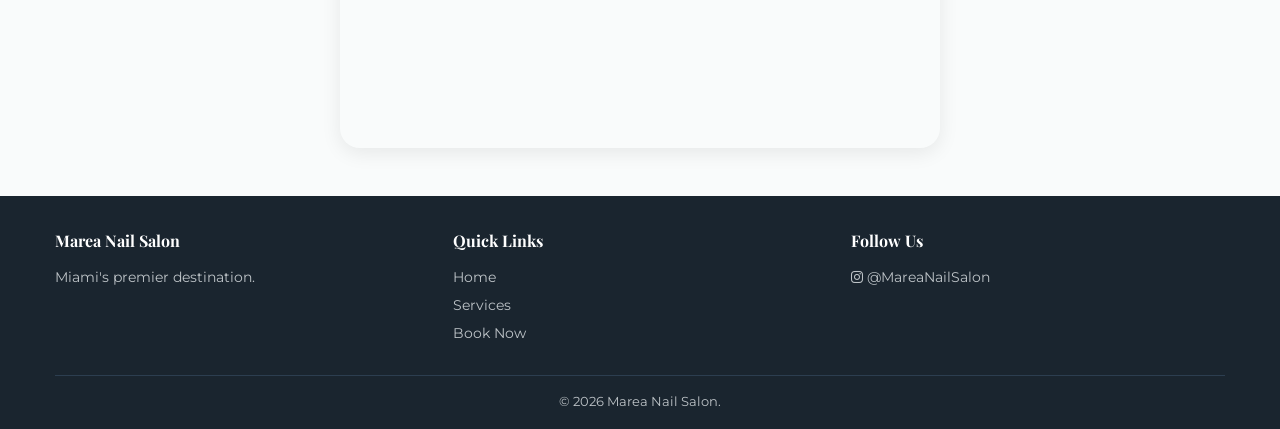
==== commit 000b7510: "Update contact.html" ====
--- a/contact.html
+++ b/contact.html
@@ -15,7 +15,24 @@
         <a href="tel:+13054094338" class="float-btn call-float" title="Call Us"><i class="fas fa-phone"></i></a>
         <a href="https://wa.me/13054094338" target="_blank" class="float-btn wa-float" title="WhatsApp"><i class="fab fa-whatsapp"></i></a>
     </div>
-
+    <header>
+        <div class="container nav-container">
+            <a href="index.html" class="logo">Marea<span> Nails</span></a>
+            
+            <!-- THIS EXACT CODE FOR ALL PAGES -->
+            <div class="menu-toggle" onclick="toggleMenu()">
+                <span></span>
+                <span></span>
+                <span></span>
+            </div>
+            
+            <ul class="nav-menu" id="navMenu">
+                <li><a href="index.html" class="nav-link">Home</a></li>
+                <li><a href="services.html" class="nav-link">Services</a></li>
+                <li><a href="contact.html" class="nav-link">Contact</a></li>
+            </ul>
+        </div>
+    </header>
     <!-- Navigation -->
     <header>
         <div class="container nav-container">
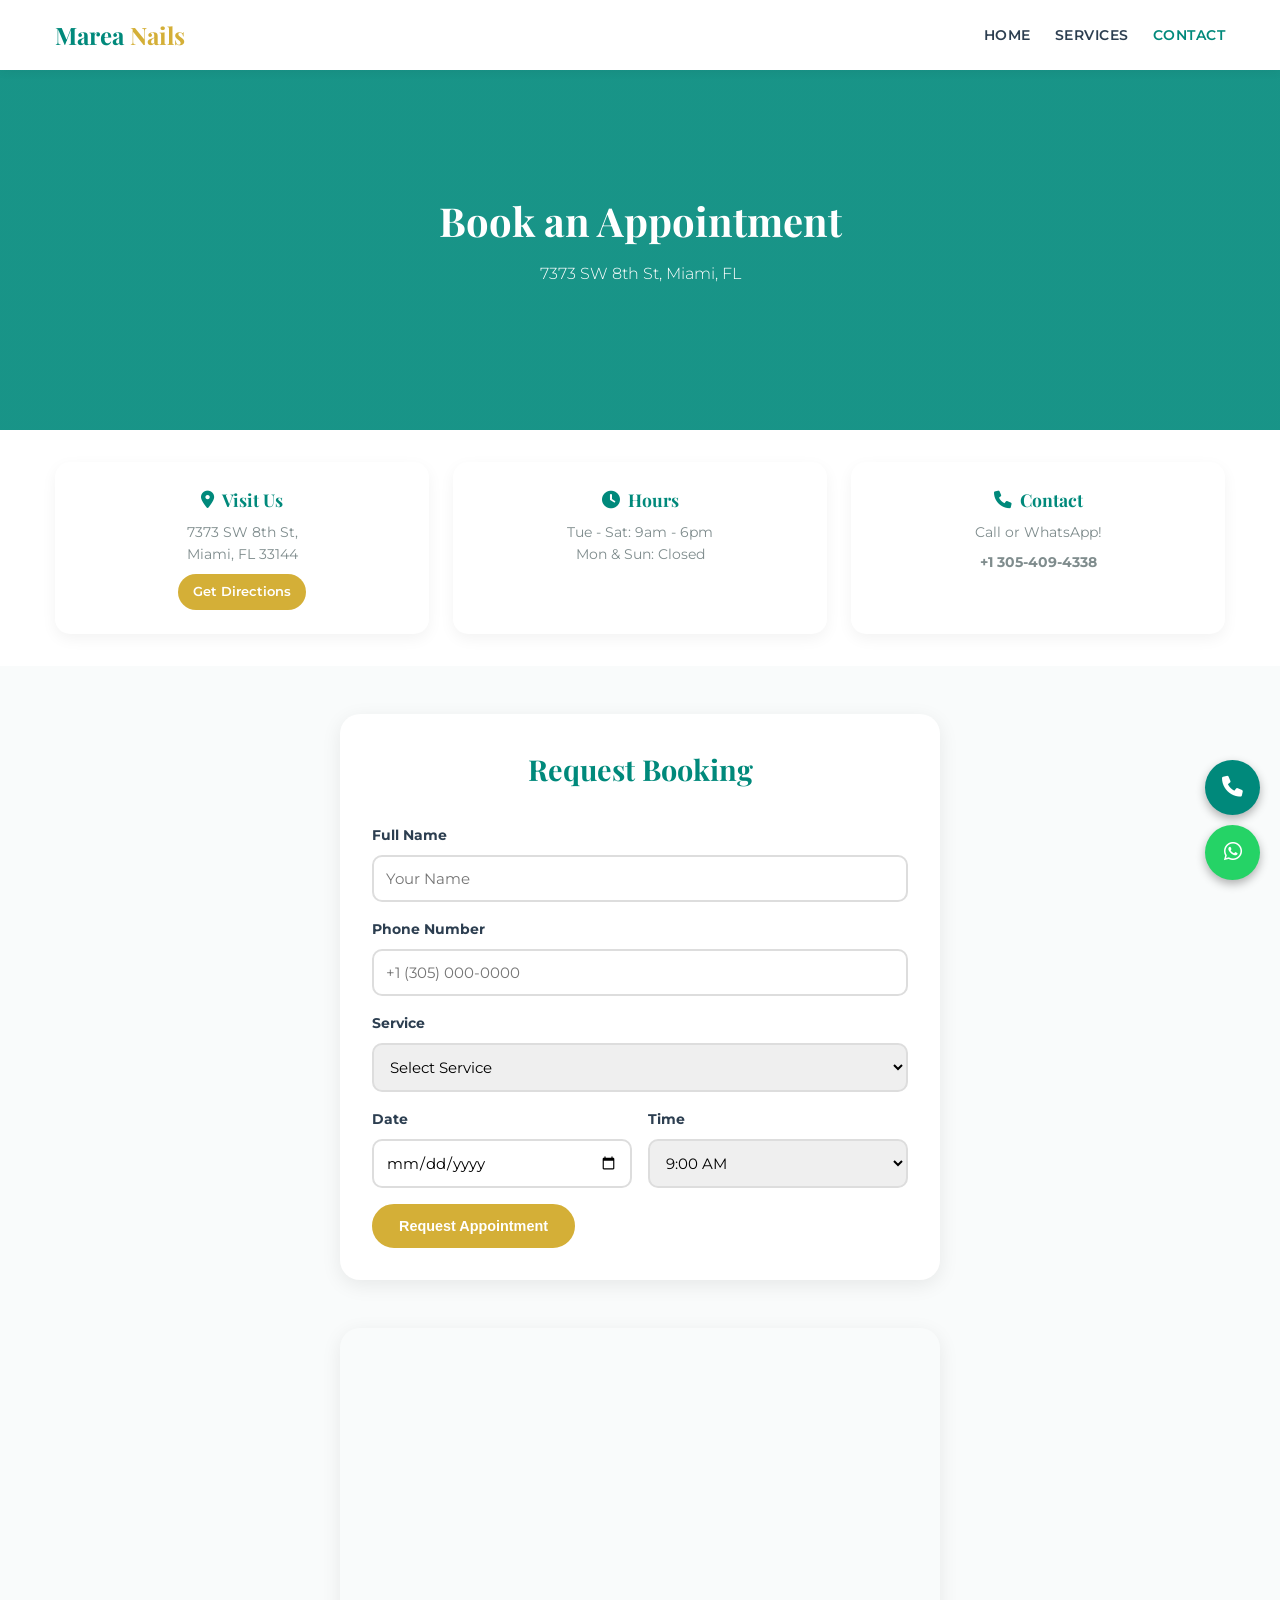
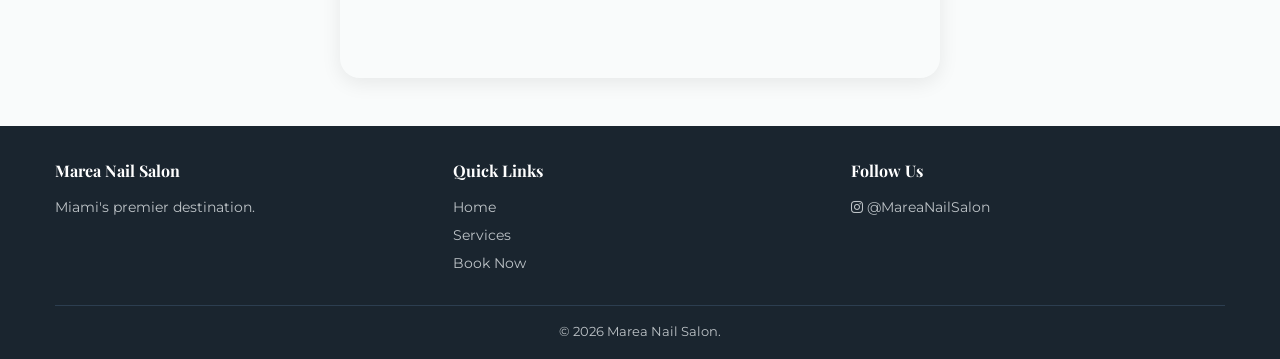
==== commit 290e330d: "Update contact.html" ====
--- a/contact.html
+++ b/contact.html
@@ -15,24 +15,7 @@
         <a href="tel:+13054094338" class="float-btn call-float" title="Call Us"><i class="fas fa-phone"></i></a>
         <a href="https://wa.me/13054094338" target="_blank" class="float-btn wa-float" title="WhatsApp"><i class="fab fa-whatsapp"></i></a>
     </div>
-    <header>
-        <div class="container nav-container">
-            <a href="index.html" class="logo">Marea<span> Nails</span></a>
-            
-            <!-- THIS EXACT CODE FOR ALL PAGES -->
-            <div class="menu-toggle" onclick="toggleMenu()">
-                <span></span>
-                <span></span>
-                <span></span>
-            </div>
-            
-            <ul class="nav-menu" id="navMenu">
-                <li><a href="index.html" class="nav-link">Home</a></li>
-                <li><a href="services.html" class="nav-link">Services</a></li>
-                <li><a href="contact.html" class="nav-link">Contact</a></li>
-            </ul>
-        </div>
-    </header>
+    
     <!-- Navigation -->
     <header>
         <div class="container nav-container">
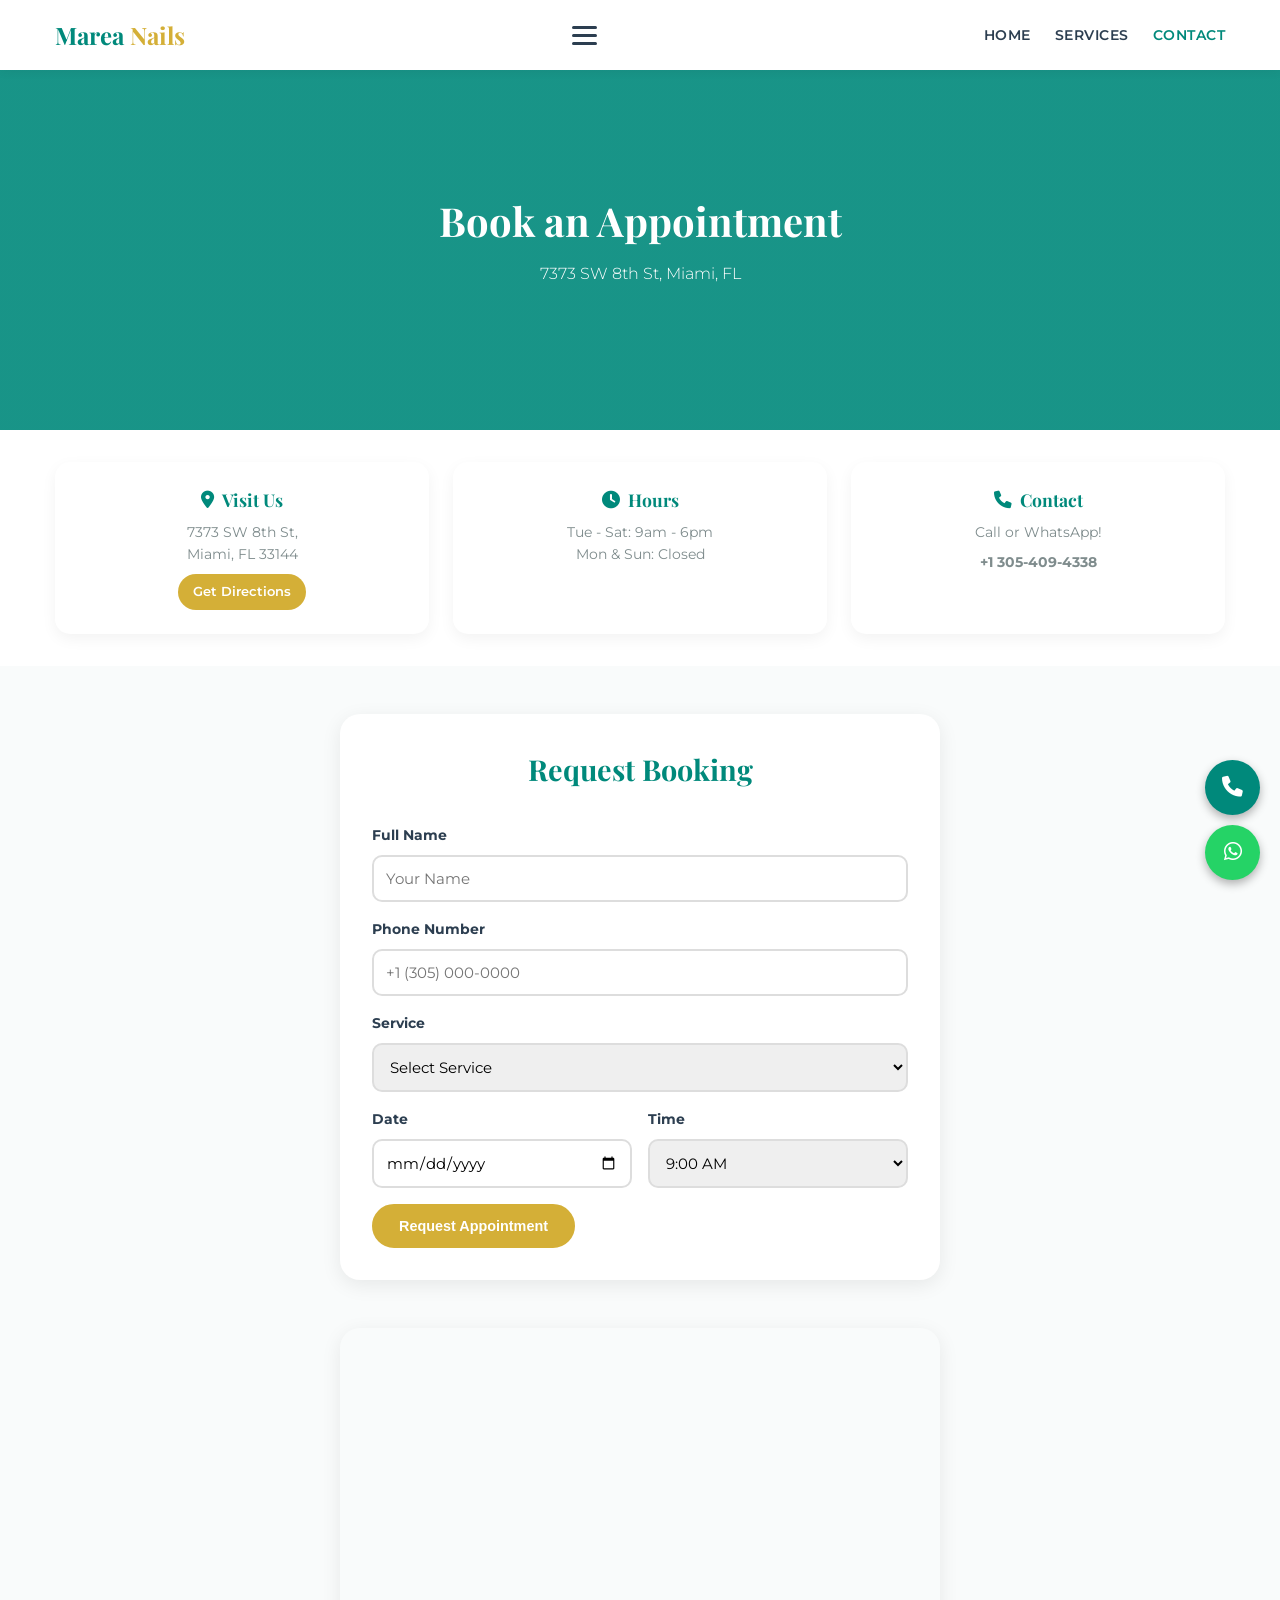
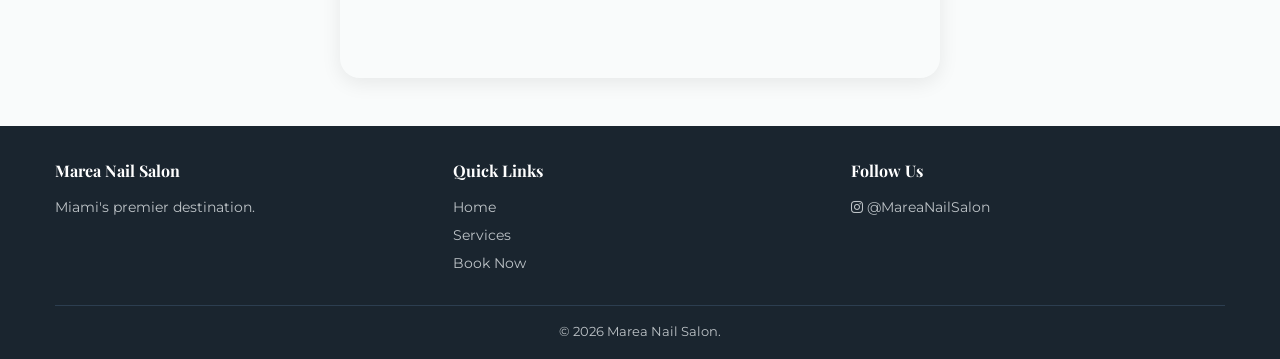
==== commit bce45c43: "Update contact.html" ====
--- a/contact.html
+++ b/contact.html
@@ -22,7 +22,7 @@
             <a href="index.html" class="logo">Marea<span> Nails</span></a>
             
             <!-- Hamburger with onclick -->
-            <div class="hamburger" onclick="toggleMenu()">
+            <div class="menu-toggle" onclick="toggleMenu()">
                 <span class="bar"></span>
                 <span class="bar"></span>
                 <span class="bar"></span>
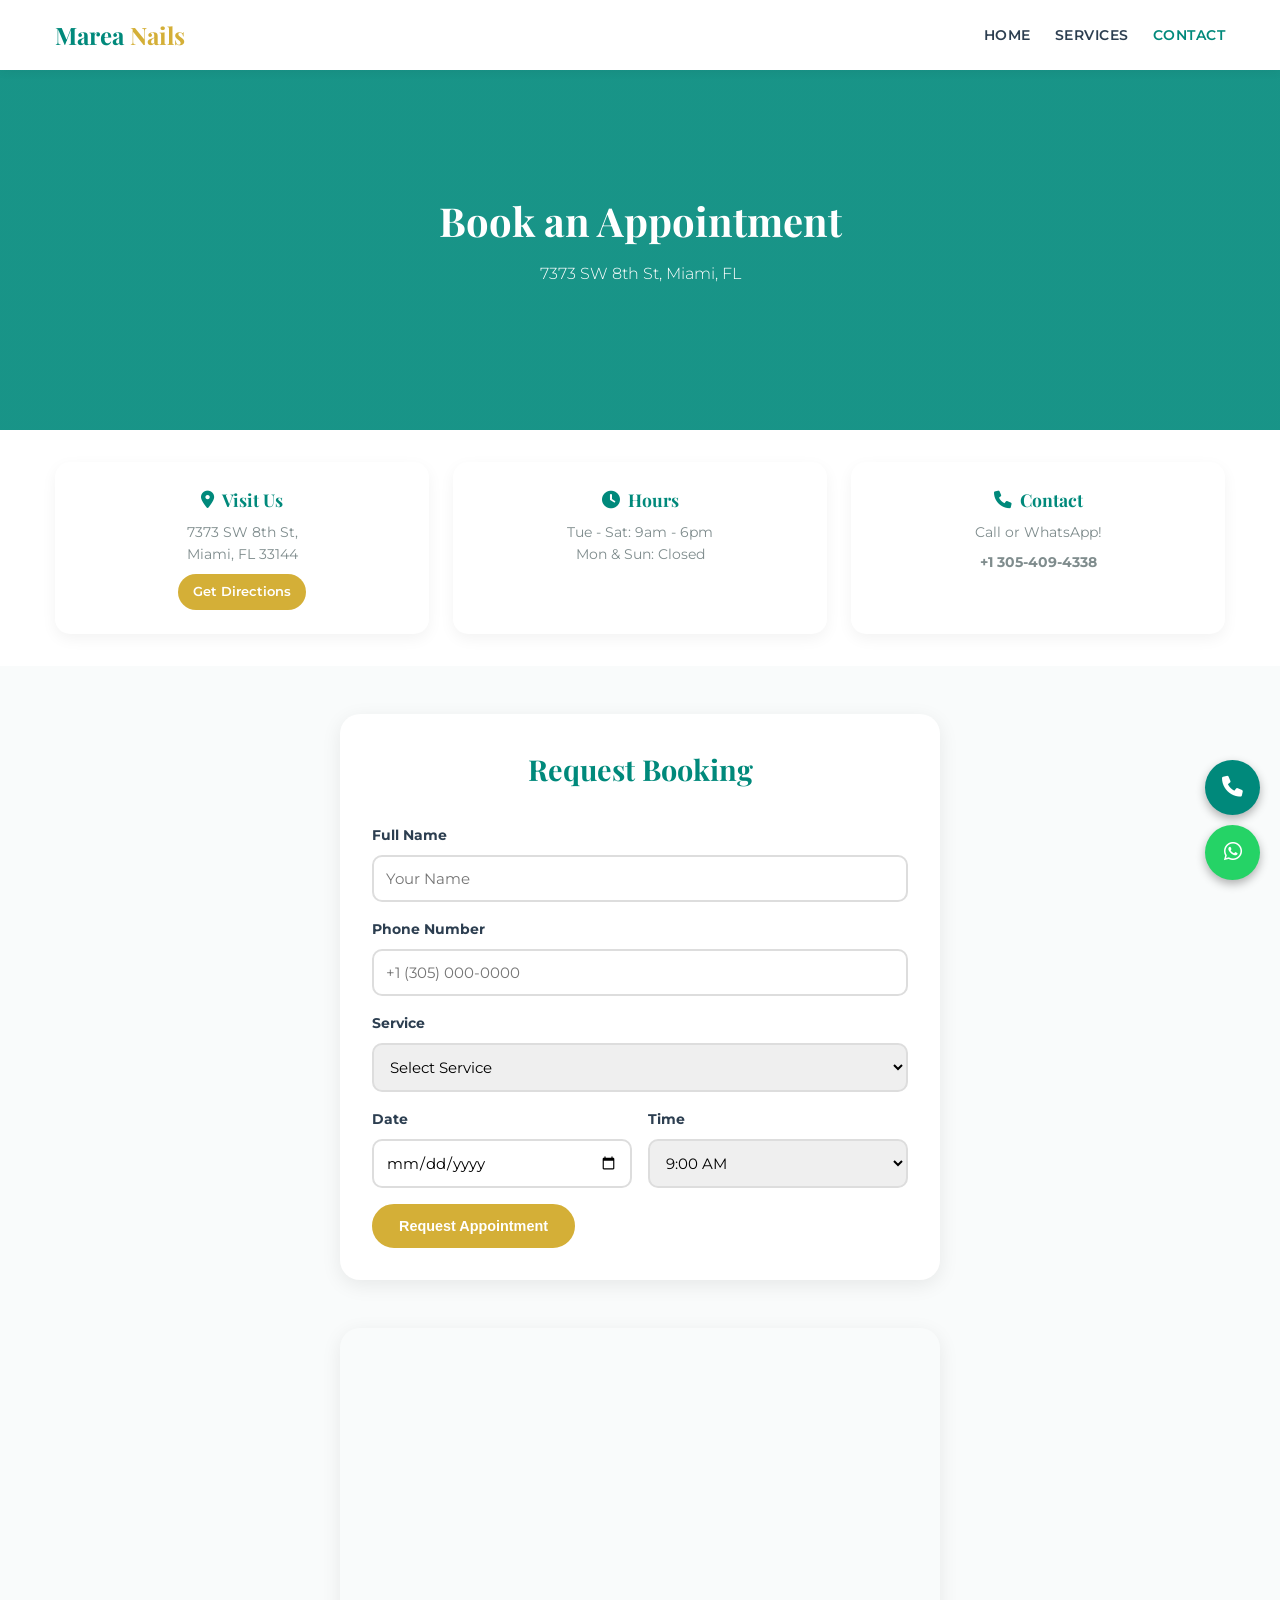
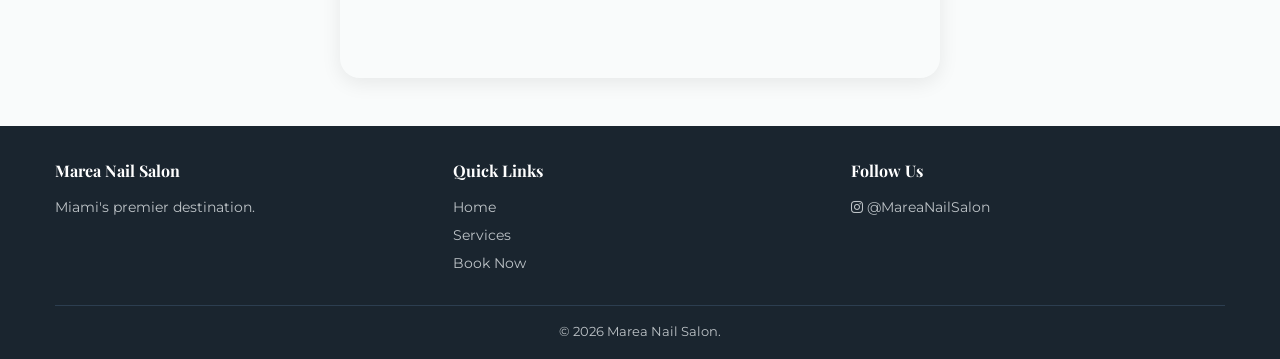
==== commit 835bd642: "Update contact.html" ====
--- a/contact.html
+++ b/contact.html
@@ -22,7 +22,7 @@
             <a href="index.html" class="logo">Marea<span> Nails</span></a>
             
             <!-- Hamburger with onclick -->
-            <div class="menu-toggle" onclick="toggleMenu()">
+            <div class="hamburger" onclick="toggleMenu()">
                 <span class="bar"></span>
                 <span class="bar"></span>
                 <span class="bar"></span>
